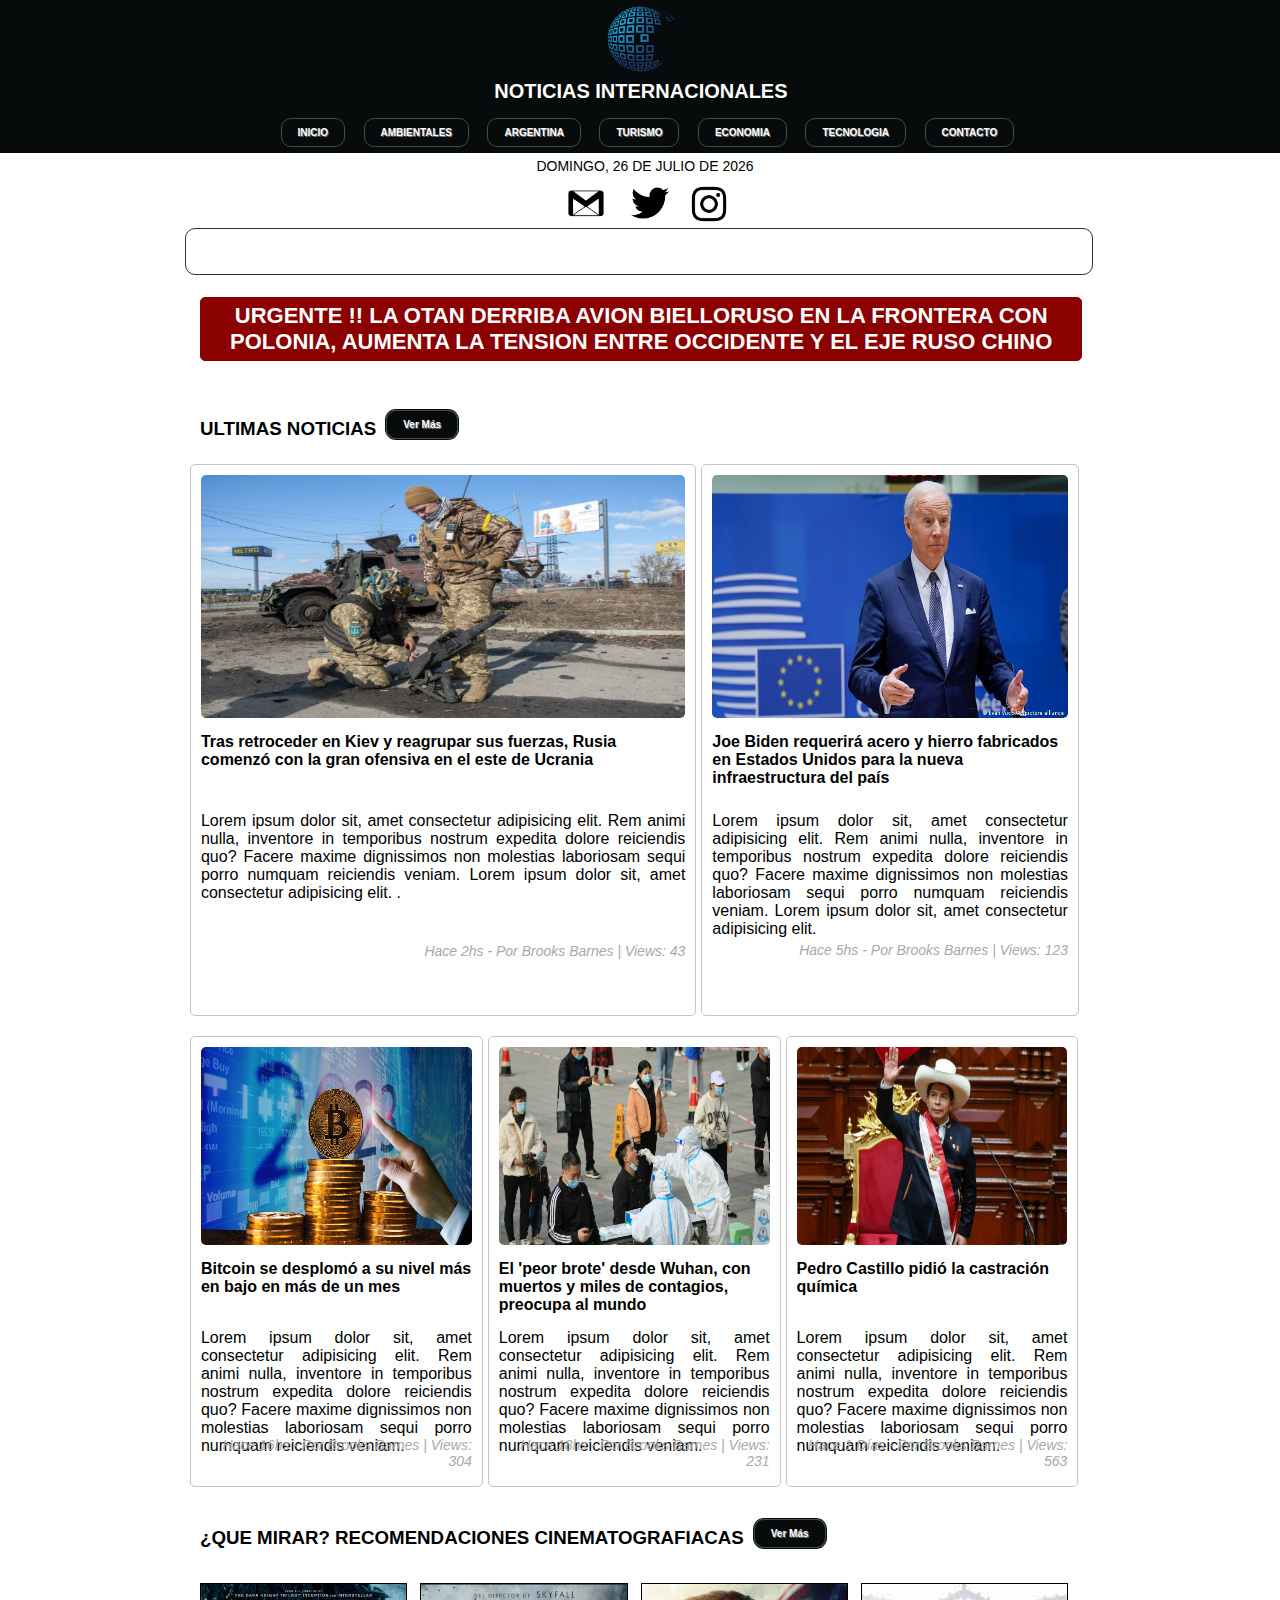
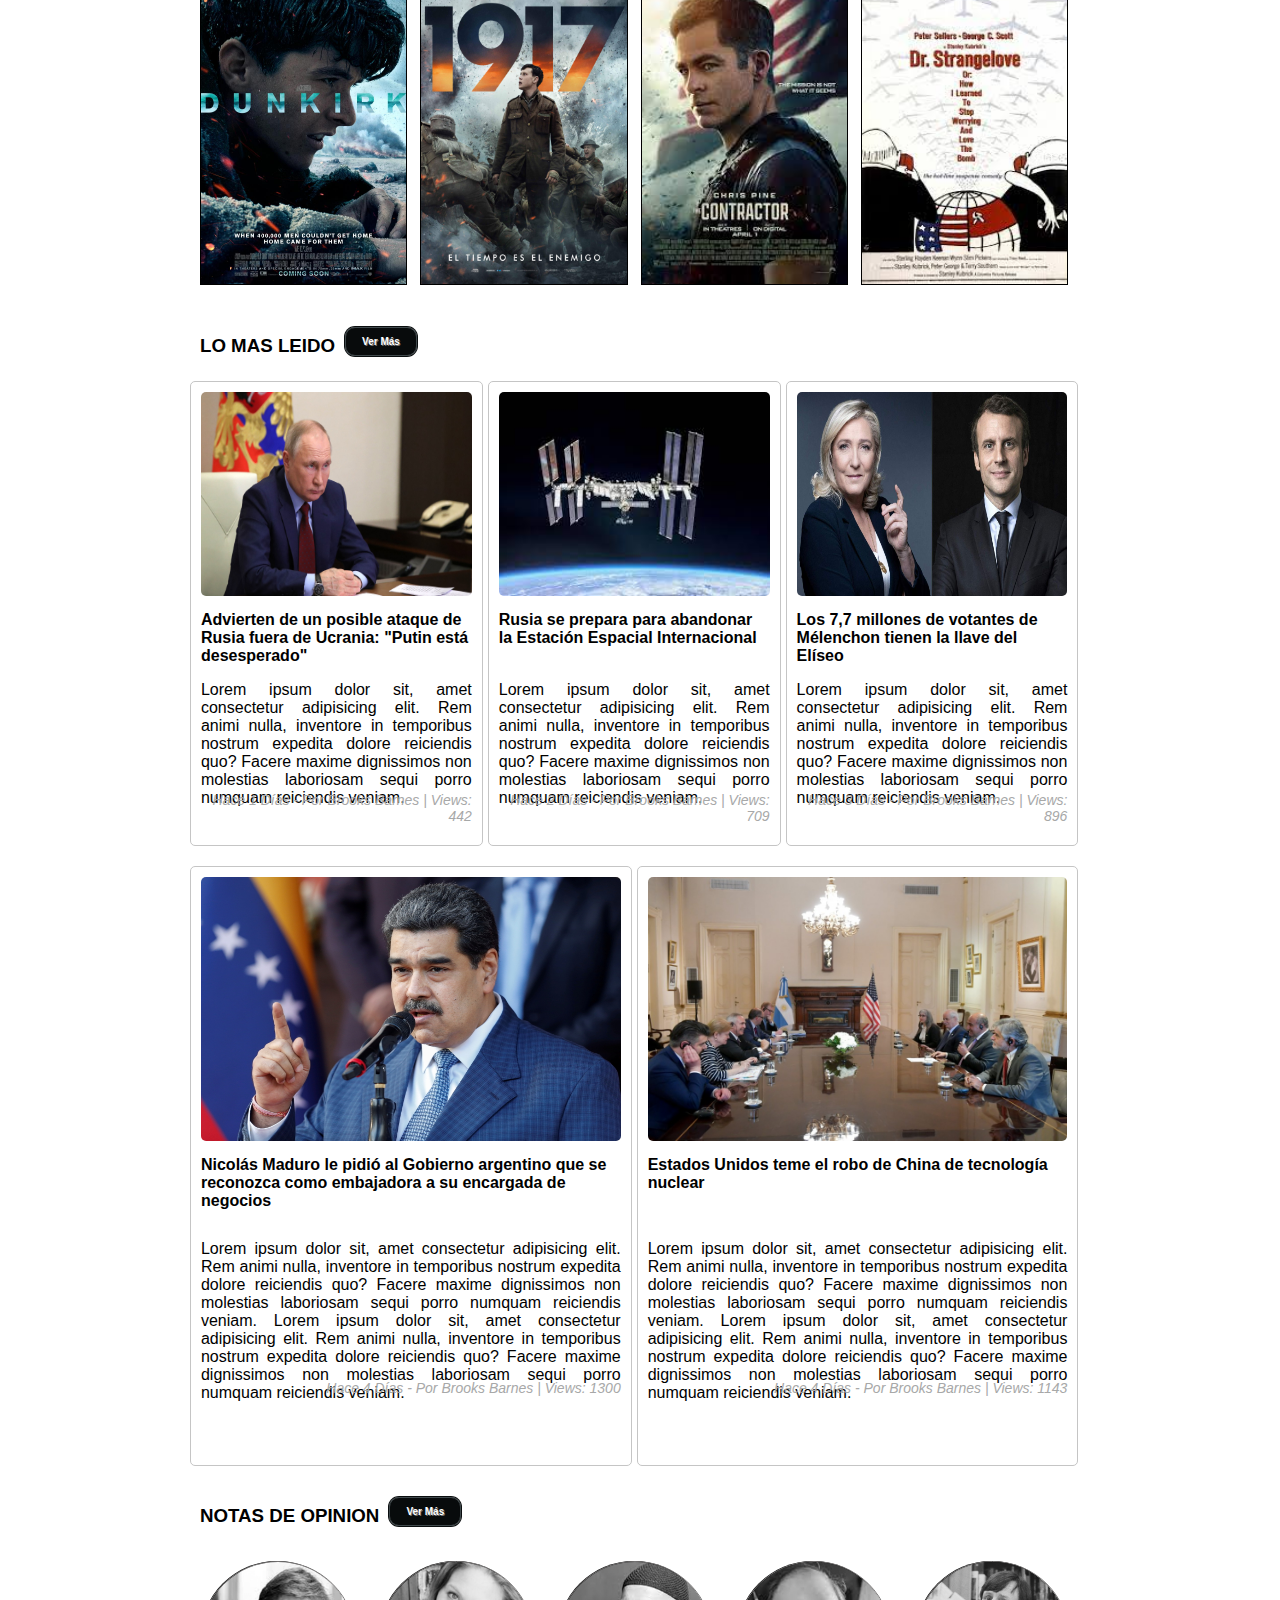
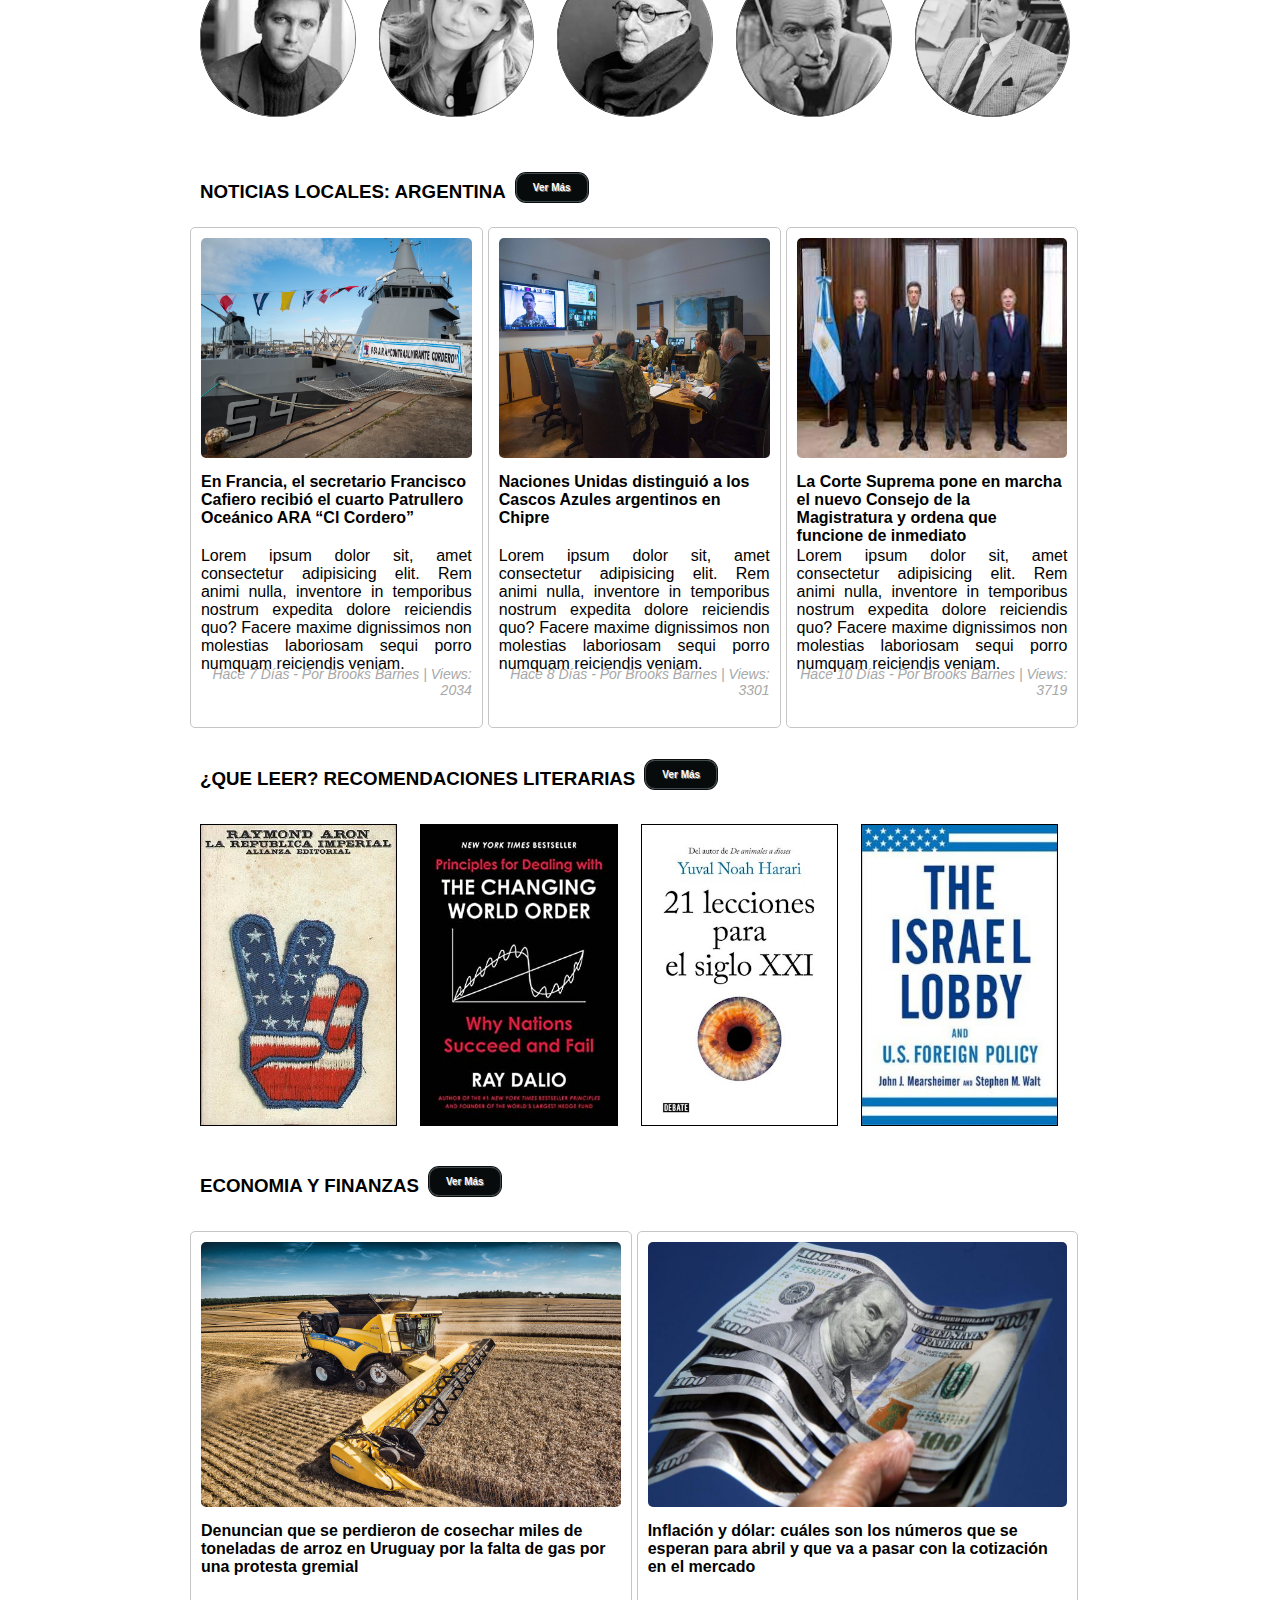
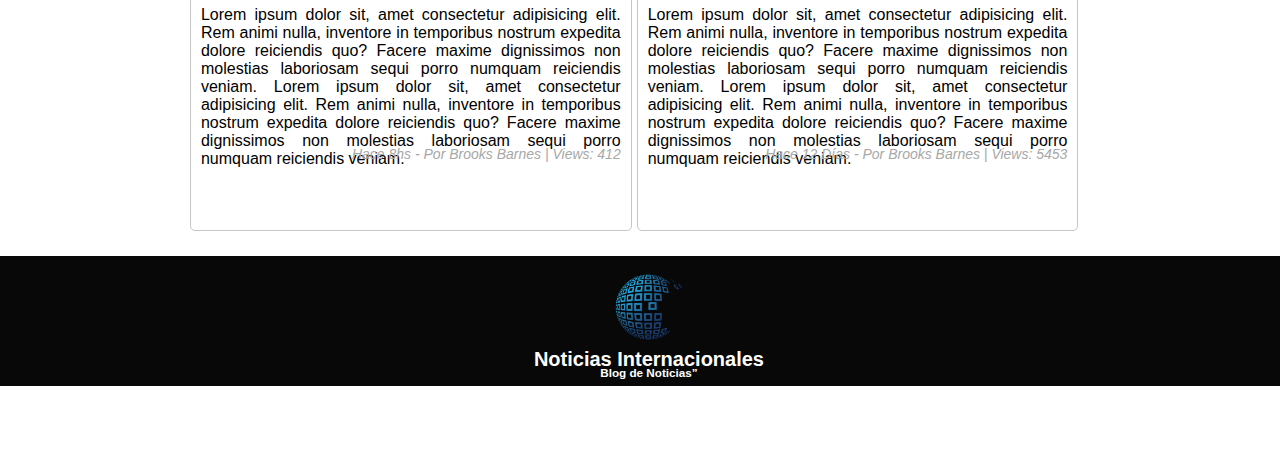
==== index.html @ bc7896e1 "Fotoejemplo1 Nueva" ====
<!DOCTYPE html>
<html lang="en">

<head>
    <meta charset="UTF-8">
    <meta http-equiv="X-UA-Compatible" content="IE=edge">
    <meta name="viewport" content="width=device-width, initial-scale=1.0">
    <link rel="stylesheet" type="text/css" href="estilosp.css">
    <title>Document</title>

    <script>
        function myFunction() {
            var x = document.getElementById("myLinks");
            if (x.style.display === "block") {
                x.style.display = "none";
            } else {
                x.style.display = "block";
            }
        }
    </script>

</head>

<body>

    <div class="barra">


        <div class="header">

            <div class="grid-container-head">

                <div class="grid-iteml logoros"><img src="mundo.png"
                        style="width: 70px; height: 70px; margin-bottom: -20px; margin-top: -20px;"></div>

                <div><br></div>

                <div class="grid-iteml tituloros">
                    <h1>NOTICIAS INTERNACIONALES</h1><br>
                </div>

            </div>

        </div>

        <nav id="nav" style="text-align: center;">
            <a href="index.html" class="button">INICIO</a>
            <a href="geopolitica.html" class="button">AMBIENTALES</a>
            <a href="argentina.html" class="button">ARGENTINA</a>
            <a href="conflictos.html" class="button">TURISMO</a>
            <a href="economia.html" class="button">ECONOMIA</a>
            <a href="tecnologia.html" class="button">TECNOLOGIA</a>
            <a href="editorial.html" class="button">CONTACTO</a>
        </nav>

        <!-- Simulate a smartphone / tablet -->
        <div class="mobile-container">

            <!-- Top Navigation Menu -->
            <div class="topnav">
                <a href="#home" class="active">NOTICIAS INTERNACIONALES</a>
                <div id="myLinks">
                    <a href="index.html" class="button">INICIO</a>
                    <a href="geopolitica.html" class="button">AMBIENTALES</a>
                    <a href="argentina.html" class="button">ARGENTINA</a>
                    <a href="conflictos.html" class="button">TURISMO</a>
                    <a href="economia.html" class="button">ECONOMIA</a>
                    <a href="tecnologia.html" class="button">TECNOLOGIA</a>
                    <a href="editorial.html" class="button">CONTACTO</a>
                    <a href="editorial.html" class="button">ULTIMAS NOTICIAS</a>
                    <a href="editorial.html" class="button">LO MAS LEIDO</a>


                </div>
                <a href="javascript:void(0);" class="icon" onclick="myFunction()">
                    <img src="mundo.png"
                        style="width: 30px; height: 30px; margin-bottom: 0px; margin-top: -7px; margin-right: 6px; margin-left: 0px;">
                </a>
            </div>

            <!-- End smartphone / tablet look -->
        </div>

    </div>




    <div class="subnav">
        <div class="icon">

            <div class="fecha">
                <script>
                    var meses = new Array("Enero", "Febrero", "Marzo", "Abril", "Mayo", "Junio", "Julio", "Agosto", "Septiembre", "Octubre", "Noviembre", "Diciembre");
                    var diasSemana = new Array("Domingo", "Lunes", "Martes", "Miércoles", "Jueves", "Viernes", "Sábado");
                    var f = new Date();
                    document.write(diasSemana[f.getDay()] + ", " + f.getDate() + " de " + meses[f.getMonth()] + " de " + f.getFullYear());
                </script>
            </div>


        </div>


        <div class="icons" style="justify-content: center;"><a href="mailto:contactoordenmundial@gmail.com"><img
                    src="mail_icon.png" class="mail" style="padding-left: 15px;" alt="twitter" width="40px"
                    height="40px"></a><a href="https://twitter.com/elordenmundial" target="_blank"><img
                    src="twitter_icon.png" class="twitter" style="padding-left: 25px;" alt="twitter" width="38px"
                    height="38px"></a><a href="https://www.instagram.com/ordenmundialph/?hl=es-la.html"
                target="_blank"><img src="instagram_icon.png" class="instagram"
                    style="padding-left: 20px; padding-right:3%" width="40px" height="40px" alt="twitter"></a>
        </div>



        <div class="grid-container-grl">

            <iframe class="forex" height="30" scrolling="no" src="https://www.dailyforex.com/forex-widget/widget/37866"
                style="width: 100%; padding-left: 0px; padding-bottom: 5px; border:1px solid #303030; border-radius:10px; padding-right: 9px; height:40px; align-content: center; display:inline ;overflow:hidden;"></iframe>

            <div class="urgente">
                <h3
                    style="margin-left: 15px; text-align:center;font-size: 22px; color: rgb(255, 255, 255); background-color: darkred; border: solid 1px; border-color: darkred; border-radius: 5px; padding-bottom: 5px; padding-top: 5px;">
                    URGENTE !! LA OTAN DERRIBA AVION BIELLORUSO EN LA FRONTERA CON POLONIA, AUMENTA LA TENSION ENTRE
                    OCCIDENTE Y EL EJE RUSO CHINO</h3>
            </div>

            <div class="vermas">
                <h3 style="margin-left: 15px;">ULTIMAS NOTICIAS<nav id="nav" style="text-align:left;"><a
                            href="vermasnoticiasprincipal.html" class="button">Ver Más</a></h3>
            </div>
            <div class="grid-container1">

                <div class="grid-item notaprin">

                    <div class="grid-item foto"><img src="fotoejemplo1.jpg" , alt="imagen1"
                            style="width: 100%; border-radius: 5px; height: 100%"></div>
                    <div class="grid-item titulo">Tras retroceder en Kiev y reagrupar sus fuerzas, Rusia comenzó con la
                        gran ofensiva en el este de Ucrania</div>
                    <div class="grid-item resumen" style="text-align: justify; ">Lorem ipsum dolor sit, amet consectetur
                        adipisicing elit. Rem animi nulla, inventore in temporibus nostrum expedita dolore reiciendis
                        quo? Facere maxime dignissimos non molestias laboriosam sequi porro numquam reiciendis veniam.
                        Lorem ipsum dolor sit, amet consectetur adipisicing elit. .</div>
                    <div class="grid-item firma" style="text-align:right; padding-top: 1%;">Hace 2hs - Por Brooks Barnes
                        | Views: 43</div>




                </div>
                <div class="grid-item notasec">

                    <div class="grid-item foto"><img src="fotoejemplo2.jpg" , alt="imagen2"
                            style="width: 100%; border-radius: 5px; height: 100%"></div>
                    <div class="grid-item titulo">Joe Biden requerirá acero y hierro fabricados en Estados Unidos para
                        la nueva infraestructura del país</div>
                    <div class="grid-item resumen" style="text-align: justify; ">Lorem ipsum dolor sit, amet consectetur
                        adipisicing elit. Rem animi nulla, inventore in temporibus nostrum expedita dolore reiciendis
                        quo? Facere maxime dignissimos non molestias laboriosam sequi porro numquam reiciendis veniam.
                        Lorem ipsum dolor sit, amet consectetur adipisicing elit.</div>
                    <div class="grid-item firma" style="text-align:right; padding-top: 1%;">Hace 5hs - Por Brooks
                        Barnes | Views: 123</div>
                </div>

            </div>

            <div class="grid-container2">

                <div class="grid-item notder">

                    <div class="grid-item foto"><img src="fotoejemplo3.jpg" , alt="imagen3"
                            style="width: 100%; border-radius: 5px; height: 100%"></div>
                    <div class="grid-item titulo">Bitcoin se desplomó a su nivel más en bajo en más de un mes</div>
                    <div class="grid-item resumen" style="text-align: justify; ">Lorem ipsum dolor sit, amet consectetur
                        adipisicing elit. Rem animi nulla, inventore in temporibus nostrum expedita dolore reiciendis
                        quo? Facere maxime dignissimos non molestias laboriosam sequi porro numquam reiciendis veniam.
                    </div>
                    <div class="grid-item firma" style="text-align:right; padding-top: 1%;">Hace 16hs - Por Brooks
                        Barnes | Views: 304</div>

                </div>


                <div class="grid-item notmid">

                    <div class="grid-item foto"><img src="fotoejemplo4.jpg" , alt="imagen4"
                            style="width: 100%; border-radius: 5px; height: 100%"></div>
                    <div class="grid-item titulo">El 'peor brote' desde Wuhan, con muertos y miles de contagios,
                        preocupa al mundo</div>
                    <div class="grid-item resumen" style="text-align: justify; ">Lorem ipsum dolor sit, amet consectetur
                        adipisicing elit. Rem animi nulla, inventore in temporibus nostrum expedita dolore reiciendis
                        quo? Facere maxime dignissimos non molestias laboriosam sequi porro numquam reiciendis veniam.
                    </div>
                    <div class="grid-item firma" style="text-align:right; padding-top: 1%;">Hace 18hs - Por Brooks
                        Barnes | Views: 231</div>

                </div>

                <div class="grid-item notizq">

                    <div class="grid-item foto"><img src="fotoejemplo5.jpg" , alt="imagen5"
                            style="width: 100%; border-radius: 5px; height: 100%"></div>
                    <div class="grid-item titulo">Pedro Castillo pidió la castración química</div>
                    <div class="grid-item resumen" style="text-align: justify; ">Lorem ipsum dolor sit, amet consectetur
                        adipisicing elit. Rem animi nulla, inventore in temporibus nostrum expedita dolore reiciendis
                        quo? Facere maxime dignissimos non molestias laboriosam sequi porro numquam reiciendis veniam.
                    </div>
                    <div class="grid-item firma" style="text-align:right; padding-top: 1%;">Hace 1 Días - Por Brooks
                        Barnes | Views: 563</div>

                </div>

            </div>
            <div class="vermas">
                <h3 style="margin-left: 15px;">¿QUE MIRAR? RECOMENDACIONES CINEMATOGRAFIACAS<nav id="nav"
                        style="text-align:left;"><a href="vermasnoticiasprincipal.html" class="button">Ver Más</a></h3>
            </div>

            <div class="grid-container3">

                <div class="grid-item peli1">

                    <div class="grid-item pelis"><a href="">
                            <div class="containerFilm"><img src="peli1.jpg" , alt="peli1" style="border-style: solid" ,
                                    class="imageFilm">
                                <div class="middleFilm"><img src="imdb.jpg" alt="imdb"
                                        style="width: 70px; padding-left: 10px;">
                                    <div class="textFilm">IMDb Rating: 7,0/10</div>
                                </div>
                            </div>
                    </div></a>
                </div>

                <div class="grid-item peli2">

                    <div class="grid-item pelis"><a href="">
                            <div class="containerFilm"><img src="peli2.jpg" , alt="peli2" style="border-style: solid;" ,
                                    class="imageFilm">
                                <div class="middleFilm"><img src="imdb.jpg" alt="imdb"
                                        style="width: 70px; padding-left: 10px;">
                                    <div class="textFilm">IMDb Rating: 8,3/10</div>
                                </div>
                            </div>
                    </div></a>


                </div>

                <div class="grid-item peli3">

                    <div class="grid-item pelis"><a href="">
                            <div class="containerFilm"><img src="peli3.jpg" , alt="peli3" style="border-style: solid" ,
                                    class="imageFilm">
                                <div class="middleFilm"><img src="imdb.jpg" alt="imdb"
                                        style="width: 70px; padding-left: 10px;">
                                    <div class="textFilm">IMDb Rating: 5,7/10</div>
                                </div>
                            </div>
                    </div></a>
                </div>

                <div class="grid-item peli4">

                    <div class="grid-item pelis"><a href="">
                            <div class="containerFilm"><img src="peli4.jpg" , alt="peli4" style="border-style: solid" ,
                                    class="imageFilm">
                                <div class="middleFilm"><img src="imdb.jpg" alt="imdb"
                                        style="width: 70px; padding-left: 10px;">
                                    <div class="textFilm">IMDb Rating: 8,4/10</div>
                                </div>
                            </div>
                    </div></a>

                </div>


            </div>

            <div class="vermas">
                <h3 style="margin-left: 15px;">LO MAS LEIDO<nav id="nav" style="text-align:left;"><a
                            href="vermasnoticiasprincipal.html" class="button">Ver Más</a></h3>
            </div>


            <div class="grid-container4">

                <div class="grid-item notder2">

                    <div class="grid-item foto"><img src="fotoejemplo6.jpg" , alt="imagen6"
                            style="width: 100%; border-radius: 5px; height: 100%"></div>
                    <div class="grid-item titulo">Advierten de un posible ataque de Rusia fuera de Ucrania: "Putin está
                        desesperado"</div>
                    <div class="grid-item resumen" style="text-align: justify; ">Lorem ipsum dolor sit, amet consectetur
                        adipisicing elit. Rem animi nulla, inventore in temporibus nostrum expedita dolore reiciendis
                        quo? Facere maxime dignissimos non molestias laboriosam sequi porro numquam reiciendis veniam.
                    </div>
                    <div class="grid-item firma" style="text-align:right; padding-top: 1%;">Hace 1 Días - Por Brooks
                        Barnes | Views: 442</div>

                </div>
                <div class="grid-item notmid2">

                    <div class="grid-item foto"><img src="fotoejemplo7.jpg" , alt="imagen7"
                            style="width: 100%; border-radius: 5px; height: 100%"></div>
                    <div class="grid-item titulo">Rusia se prepara para abandonar la Estación Espacial Internacional
                    </div>
                    <div class="grid-item resumen" style="text-align: justify; ">Lorem ipsum dolor sit, amet consectetur
                        adipisicing elit. Rem animi nulla, inventore in temporibus nostrum expedita dolore reiciendis
                        quo? Facere maxime dignissimos non molestias laboriosam sequi porro numquam reiciendis veniam.
                    </div>
                    <div class="grid-item firma" style="text-align:right; padding-top: 1%;">Hace 2 Días - Por Brooks
                        Barnes | Views: 709</div>

                </div>
                <div class="grid-item notizq2">

                    <div class="grid-item foto"><img src="fotoejemplo8.jpg" , alt="imagen8"
                            style="width: 100%; border-radius: 5px; height: 100%"></div>
                    <div class="grid-item titulo">Los 7,7 millones de votantes de Mélenchon tienen la llave del Elíseo
                    </div>
                    <div class="grid-item resumen" style="text-align: justify; ">Lorem ipsum dolor sit, amet consectetur
                        adipisicing elit. Rem animi nulla, inventore in temporibus nostrum expedita dolore reiciendis
                        quo? Facere maxime dignissimos non molestias laboriosam sequi porro numquam reiciendis veniam.
                    </div>
                    <div class="grid-item firma" style="text-align:right; padding-top: 1%;">Hace 3 Días - Por Brooks
                        Barnes | Views: 896</div>

                </div>

            </div>

            <div class="grid-container6">

                <div class="grid-item notaprin">

                    <div class="grid-item foto"><img src="fotoejemplo9.jpg" , alt="imagen9"
                            style="width: 100%; border-radius: 5px; height: 100%"></div>
                    <div class="grid-item titulo">Nicolás Maduro le pidió al Gobierno argentino que se reconozca como
                        embajadora a su encargada de negocios</div>
                    <div class="grid-item resumen" style="text-align: justify; ">Lorem ipsum dolor sit, amet consectetur
                        adipisicing elit. Rem animi nulla, inventore in temporibus nostrum expedita dolore reiciendis
                        quo? Facere maxime dignissimos non molestias laboriosam sequi porro numquam reiciendis veniam.
                        Lorem ipsum dolor sit, amet consectetur adipisicing elit. Rem animi nulla, inventore in
                        temporibus nostrum expedita dolore reiciendis quo? Facere maxime dignissimos non molestias
                        laboriosam sequi porro numquam reiciendis veniam. </div>
                    <div class="grid-item firma" style="text-align:right; padding-top: 1%;">Hace 4 Días - Por Brooks
                        Barnes | Views: 1300</div>

                </div>
                <div class="grid-item notasec">

                    <div class="grid-item foto"><img src="fotoejemplo10.jpg" , alt="imagen10"
                            style="width: 100%; border-radius: 5px; height: 100%"></div>
                    <div class="grid-item titulo">Estados Unidos teme el robo de China de tecnología nuclear</div>
                    <div class="grid-item resumen" style="text-align: justify; ">Lorem ipsum dolor sit, amet consectetur
                        adipisicing elit. Rem animi nulla, inventore in temporibus nostrum expedita dolore reiciendis
                        quo? Facere maxime dignissimos non molestias laboriosam sequi porro numquam reiciendis veniam.
                        Lorem ipsum dolor sit, amet consectetur adipisicing elit. Rem animi nulla, inventore in
                        temporibus nostrum expedita dolore reiciendis quo? Facere maxime dignissimos non molestias
                        laboriosam sequi porro numquam reiciendis veniam.</div>
                    <div class="grid-item firma" style="text-align:right; padding-top: 1%;">Hace 4 Días - Por Brooks
                        Barnes | Views: 1143</div>

                </div>

            </div>


            <div class="vermas">
                <h3 style="margin-left: 15px;">NOTAS DE OPINION<nav id="nav" style="text-align:left;"><a
                            href="vermasnoticiasprincipal.html" class="button">Ver Más</a></h3>
            </div>

            <div class="grid-container5">

                <div class="grid-item infog1">

                    <div class="grid-item fotopyi"><a href="">
                            <div class="containerZ"><img src="author1.jpg" alt="author1" class="imageZ">
                                <div class="middleZ">
                                    <div class="textZ">Juan Gutierrez</div>
                                    <div class="textZ">"Aprender a convivir en un mundo complejo."</div>
                                </div>
                            </div>
                    </div></a>
                </div>
                <div class="grid-item infog2">

                    <div class="grid-item fotopyi"><a href="">
                            <div class="containerZ"><img src="author2.jpg" alt="author2" class="imageZ">
                                <div class="middleZ">
                                    <div class="textZ">Maria Becerra</div>
                                    <div class="textZ">"Multilateralismo económico y político."</div>
                                </div>
                            </div>
                    </div></a>
                </div>

                <div class="grid-item infog3">

                    <div class="grid-item fotopyi"><a href="">
                            <div class="containerZ"><img src="author3.jpg" alt="author3" class="imageZ">
                                <div class="middleZ">
                                    <div class="textZ">Luis Enrique</div>
                                    <div class="textZ" style="width: 100%;">"Metida de pata en el este."</div>
                                </div>
                            </div>
                    </div></a>
                </div>

                <div class="grid-item infog4">

                    <div class="grid-item fotopyi"><a href="">
                            <div class="containerZ"><img src="author4.jpg" alt="author4" class="imageZ">
                                <div class="middleZ">
                                    <div class="textZ">Ezequiel Perez</div>
                                    <div class="textZ">"Navegando en aguas turbulentas."</div>
                                </div>
                            </div>
                    </div></a>

                </div>

                <div class="grid-item infog5">

                    <div class="grid-item fotopyi"><a href="">
                            <div class="containerZ"><img src="author5.jpg" alt="author5" class="imageZ">
                                <div class="middleZ">
                                    <div class="textZ">Lucas Donet</div>
                                    <div class="textZ">"El fin de la hegemonia del dolar como reserva de valor?."</div>
                                </div>
                            </div>
                    </div></a>

                </div>

            </div>

            <!-- NOTICIAS LOCALES: ARGENTINA -->

            <div class="vermas">
                <h3 style="margin-left: 15px;">NOTICIAS LOCALES: ARGENTINA<nav id="nav" style="text-align:left;"><a
                            href="vermasnoticiasprincipal.html" class="button">Ver Más</a></h3>
            </div>


            <div class="grid-container4">

                <div class="grid-item notder2">

                    <div class="grid-item foto"><img src="fotoejemplo11.jpg" , alt="imagen11"
                            style="width: 100%; border-radius: 5px; height: 100%"></div>
                    <div class="grid-item titulo">En Francia, el secretario Francisco Cafiero recibió el cuarto
                        Patrullero Oceánico ARA “Cl Cordero”</div>
                    <div class="grid-item resumen" style="text-align: justify; ">Lorem ipsum dolor sit, amet consectetur
                        adipisicing elit. Rem animi nulla, inventore in temporibus nostrum expedita dolore reiciendis
                        quo? Facere maxime dignissimos non molestias laboriosam sequi porro numquam reiciendis veniam.
                    </div>
                    <div class="grid-item firma" style="text-align:right; padding-top: 1%;">Hace 7 Días - Por Brooks
                        Barnes | Views: 2034</div>

                </div>
                <div class="grid-item notmid2">

                    <div class="grid-item foto"><img src="fotoejemplo12.jpg" , alt="imagen12"
                            style="width: 100%;     border-radius: 5px; height: 100%"></div>
                    <div class="grid-item titulo">Naciones Unidas distinguió a los Cascos Azules argentinos en Chipre
                    </div>
                    <div class="grid-item resumen" style="text-align: justify; ">Lorem ipsum dolor sit, amet consectetur
                        adipisicing elit. Rem animi nulla, inventore in temporibus nostrum expedita dolore reiciendis
                        quo? Facere maxime dignissimos non molestias laboriosam sequi porro numquam reiciendis veniam.
                    </div>
                    <div class="grid-item firma" style="text-align:right; padding-top: 1%;">Hace 8 Días - Por Brooks
                        Barnes | Views: 3301</div>

                </div>
                <div class="grid-item notizq2">

                    <div class="grid-item foto"><img src="fotoejemplo13.jpg" , alt="imagen13"
                            style="width: 100%; border-radius: 5px; height: 100%"></div>
                    <div class="grid-item titulo">La Corte Suprema pone en marcha el nuevo Consejo de la Magistratura y
                        ordena que funcione de inmediato</div>
                    <div class="grid-item resumen" style="text-align: justify; ">Lorem ipsum dolor sit, amet consectetur
                        adipisicing elit. Rem animi nulla, inventore in temporibus nostrum expedita dolore reiciendis
                        quo? Facere maxime dignissimos non molestias laboriosam sequi porro numquam reiciendis veniam.
                    </div>
                    <div class="grid-item firma" style="text-align:right; padding-top: 1%;">Hace 10 Días - Por Brooks
                        Barnes | Views: 3719</div>

                </div>

            </div>

            <!-- ¿QUE LEER? RECOMENDACIONES LITERARIAS -->

            <div class="vermas">
                <h3 style="margin-left: 15px;">¿QUE LEER? RECOMENDACIONES LITERARIAS<nav id="nav"
                        style="text-align:left;"><a href="vermasnoticiasprincipal.html" class="button">Ver Más</a></h3>
            </div>

            <div class="grid-container3">

                <div class="grid-item libro1">

                    <div class="grid-item libros"><a href="">
                            <div class="containerFilm"><img src="libro1.jpg" , alt="libro1" style="border-style: solid"
                                    , class="imageFilm">
                                <div class="middleFilm"><img src="rosca-logo.png" alt="imdb"
                                        style="width: 70px; padding-left: 0px;">
                                    <div class="textFilm">Rosca Rating: 8/10</div>
                                </div>
                            </div>
                    </div></a>

                </div>

                <div class="grid-item libro2">

                    <div class="grid-item libros"><a href="">
                            <div class="containerFilm"><img src="libro2.jpg" , alt="libro2" style="border-style: solid"
                                    , class="imageFilm">
                                <div class="middleFilm"><img src="rosca-logo.png" alt="imdb"
                                        style="width: 70px; padding-left: 0px;">
                                    <div class="textFilm">Rosca Rating: 7/10</div>
                                </div>
                            </div>
                    </div></a>

                </div>

                <div class="grid-item libro3">

                    <div class="grid-item libros"><a href="">
                            <div class="containerFilm"><img src="libro3.jpg" , alt="libro3" style="border-style: solid"
                                    , class="imageFilm">
                                <div class="middleFilm"><img src="rosca-logo.png" alt="imdb"
                                        style="width: 70px; padding-left: 0px;">
                                    <div class="textFilm">Rosca Rating: 6/10</div>
                                </div>
                            </div>
                    </div></a>

                </div>

                <div class="grid-item libro4">

                    <div class="grid-item libros"><a href="">
                            <div class="containerFilm"><img src="libro4.jpg" , alt="libro4" style="border-style: solid"
                                    , class="imageFilm">
                                <div class="middleFilm"><img src="rosca-logo.png" alt="imdb"
                                        style="width: 70px; padding-left: 0px;">
                                    <div class="textFilm">Rosca Rating: 7/10</div>
                                </div>
                            </div>
                    </div></a>

                </div>

            </div>

            <!--  -->

            <div class="vermas">
                <h3 style="margin-left: 15px;">ECONOMIA Y FINANZAS<nav id="nav" style="text-align:left;"><a
                            href="vermasnoticiasprincipal.html" class="button">Ver Más</a></h3>
            </div>


            <div class="grid-container6">

                <div class="grid-item notaprin">

                    <div class="grid-item foto"><img src="fotoejemplo14.jpg" , alt="imagen9"
                            style="width: 100%; border-radius: 5px; height: 100%"></div>
                    <div class="grid-item titulo">Denuncian que se perdieron de cosechar miles de toneladas de arroz en
                        Uruguay por la falta de gas por una protesta gremial</div>
                    <div class="grid-item resumen" style="text-align: justify; ">Lorem ipsum dolor sit, amet consectetur
                        adipisicing elit. Rem animi nulla, inventore in temporibus nostrum expedita dolore reiciendis
                        quo? Facere maxime dignissimos non molestias laboriosam sequi porro numquam reiciendis veniam.
                        Lorem ipsum dolor sit, amet consectetur adipisicing elit. Rem animi nulla, inventore in
                        temporibus nostrum expedita dolore reiciendis quo? Facere maxime dignissimos non molestias
                        laboriosam sequi porro numquam reiciendis veniam. </div>
                    <div class="grid-item firma" style="text-align:right; padding-top: 1%;">Hace 8hs - Por Brooks
                        Barnes | Views: 412</div>

                </div>
                <div class="grid-item notasec">

                    <div class="grid-item foto"><img src="fotoejemplo15.jpg" , alt="imagen10"
                            style="width: 100%; border-radius: 5px; height: 100%"></div>
                    <div class="grid-item titulo">Inflación y dólar: cuáles son los números que se esperan para abril y
                        que va a pasar con la cotización en el mercado</div>
                    <div class="grid-item resumen" style="text-align: justify; ">Lorem ipsum dolor sit, amet consectetur
                        adipisicing elit. Rem animi nulla, inventore in temporibus nostrum expedita dolore reiciendis
                        quo? Facere maxime dignissimos non molestias laboriosam sequi porro numquam reiciendis veniam.
                        Lorem ipsum dolor sit, amet consectetur adipisicing elit. Rem animi nulla, inventore in
                        temporibus nostrum expedita dolore reiciendis quo? Facere maxime dignissimos non molestias
                        laboriosam sequi porro numquam reiciendis veniam.</div>
                    <div class="grid-item firma" style="text-align:right; padding-top: 1%;">Hace 12 Días - Por Brooks
                        Barnes | Views: 5453</div>

                </div>

            </div>

        </div>
        <div class="footer">

            <div class="grid-container-foot">

                <div class="grid-itemf logorosf"><img src="mundo.png" ,
                        style="width: 70px; height: 70px; margin-bottom: -20px; margin-top: 40px;"></div>

                <div class="grid-itemf titulorosf">
                    <h1>Noticias Internacionales</h1>
                </div>

                <div class="grid-itemf fraserosf" style="margin-bottom: 60px; margin-top: -40px;">
                    <h3>Blog de Noticias”</h3>
                </div>

            </div>

        </div>
</body>

</html>
---- estilosp.css ----
/* --------------------- Navegador Movil --------------------- */
/* --------------------- Navegador Movil --------------------- */

.mobile-container {
    display: none;
    text-shadow: none;
    text-align: left;
    max-width: 100%;
    margin: auto;
    border-radius: 10px;
}

.topnav {
    overflow: hidden;
    background-color: #333;
    position: relative;
}

.topnav #myLinks {
    display: none;
}

.topnav a {
    color: white;
    padding: 14px 16px;
    text-decoration: none;
    font-size: 17px;
    display: block;
}

.topnav a.icon {
    background: rgb(0, 0, 0);
    display: block;
    position: absolute;
    right: 0;
    height: 21px;
    top: 0;
}

.topnav a.icon:hover {
    background: #404141;
    display: block;
    position: absolute;
    right: 0;
    height: 21px;
    top: 0;
}

#myLinks a:hover {
    background-color: #ddd;
    color: black;
}


.active {
    background-color: #2c4272;
    height: 21px;
    color: white;
}


/* --------------------- Navegador Movil --------------------- */
/* --------------------- Navegador Movil --------------------- */



.barra {
    z-index: 1;
    width: 101%;
    text-align: center;
    position: fixed;
    background-color: #080b0c;
    height: 155px;
    margin-left: -10px;
    margin-top: -10px;
    font-family: 'Gill Sans', 'Gill Sans MT', Calibri, 'Trebuchet MS', sans-serif;
    text-shadow: 2px 2px 2px rgb(8, 8, 8);
}

.header {
    width: 101%;
    margin-left: -10px;
    margin-right: -30px;
    margin-top: 0px;
    display: flex;
    font-size: 10px;
    align-items: center;
    justify-content: center;
    height: 75px;
    color: #ffffff;
    padding-top: 40px;
    /*     background-image: url("header3BN.png");
 */
}

.logo {
    margin-top: 0px;
    display: flex;
    align-items: center;
    justify-content: center;
    padding-top: 0px;
}

#nav {
    padding-top: 9px;
}

#nav {
    display: inline-block;
    vertical-align: super;
}

.subnav {
    padding-top: 150px;
}

#nav a:link {
    text-decoration: none;
    border: 1px solid #414a4d;
    box-shadow: 0 0 0 1px #090d0e;
    padding: 8px 16px 8px 16px;
    /* tamaño botones desde las letras al borde */
    margin-left: 10px;
    margin-right: 4px;
    border-radius: 10px;
    font-weight: bold;
    font-size: 10px;
    text-shadow: 1px 1px 0px rgb(117, 114, 114);
    color: white;
    background: #080b0c;
    /* fallback para navegadores que no soporten degradados */
    /*  background: -moz-linear-gradient(top, #585f61 20%, #0e1416 80%);
    background: -webkit-linear-gradient(top, #585f61 20%,#0e1416 80%); */
}


#nav a:visited {
    text-decoration: none;
    color: white;
}


#nav a:hover {
    font-weight: bold;
    background: #080808;
    background: -moz-linear-gradient(top, #555c5b 20%, #080808 80%);
    background: -webkit-linear-gradient(top, #555c5b 20%, #080808 80%);
}

.fecha {
    font-family: 'Gill Sans', 'Gill Sans MT', Calibri, 'Trebuchet MS', sans-serif;
    text-transform: uppercase;
    text-align: center;

    font-size: 14px;
    padding-left: 10px;
}

.icons {
    padding-top: 10px;
    display: flex;
}

#noticias {
    padding-top: 150px;
}

.mail:hover {
    opacity: calc(40%);
    transition: .5s ease;
}

.twitter:hover {
    opacity: calc(40%);
    transition: .5s ease;
}

.instagram:hover {
    opacity: calc(40%);
    transition: .5s ease;
}

.grid-container-grl {
    margin-left: 14%;
    margin-right: 1%;
    display: grid;
    display: inline-grid;
    width: 71%;
    font-family: 'Gill Sans', 'Gill Sans MT', Calibri, 'Trebuchet MS', sans-serif;
}

.grid-container1 {
    display: grid;
    display: inline-grid;
    width: 99%;
    grid-template-columns: 57% 42.5%;
    gap: 5px;
    scrollbar-darkshadow-color: #555c5b;
    /* background-color: rgb(3, 3, 3);
 */
    padding: 5px;
    /* border: 2px solid rgb(0, 0, 0);           
 */
}

.grid-container2 {
    margin-top: 10px;
    display: grid;
    display: inline-grid;
    width: 99%;
    grid-template-columns: auto auto auto;
    gap: 5px;
    /* background-color: rgb(3, 3, 3);
 */
    padding: 5px;
    /* border: 2px solid rgb(0, 0, 0);           
 */
}

.grid-container3 {
    display: grid;
    display: inline-grid;
    width: 100%;
    grid-template-columns: 24% 24% 24% 24%;
    gap: 5px;
    /*     background-color: rgb(3, 3, 3);
 */
    padding: 5px;
    /*     border: 2px solid rgb(0, 0, 0);           
 */
}

.grid-container4 {
    display: grid;
    display: inline-grid;
    width: 99%;
    grid-template-columns: auto auto auto;
    gap: 5px;
    /*     background-color: rgb(3, 3, 3);
 */
    padding: 5px;
    /*     border: 2px solid rgb(0, 0, 0);           
 */
}

.grid-container5 {
    display: grid;
    display: inline-grid;
    width: 99%;
    grid-template-columns: auto auto auto auto auto;
    gap: 5px;
    /*     background-color: rgb(3, 3, 3);
 */
    padding: 5px;
    /*     border: 2px solid rgb(0, 0, 0);           
 */
}

.grid-container6 {
    margin-top: 10px;
    display: grid;
    display: inline-grid;
    width: 99%;
    grid-template-columns: auto auto;
    gap: 5px;
    /*     background-color: rgb(3, 3, 3);
 */
    padding: 5px;
    /*     border: 2px solid rgb(0, 0, 0);           
 */
}

.grid-item {
    background-color: yellow;
    color: black;
    padding: 5px;
    text-align: center;
    border-radius: 0px;
}

.grid-itemf {
    color: rgb(255, 255, 255);
    padding: 5px;
    text-align: center;
    border-radius: 0px;
}

.notaprin {
    background-color: white;
    /* Color de fondo del hijo */
    grid-row-start: 1;
    /* Comienza en la columna 2 */
    grid-row-end: 60;
    /* Finaliza en la columna 4 */
    border: 1px solid rgb(197, 197, 197);
    border-radius: 5px;
}

.notasec {
    background-color: white;
    /* Color de fondo del hijo */
    grid-row-start: 1;
    /* Comienza en la columna 2 */
    grid-row-end: 60;
    /* Finaliza en la columna 4 */
    border: 1px solid rgb(197, 197, 197);
    border-radius: 5px;
}

.notder {
    background-color: white;
    /* Color de fondo del hijo */
    grid-row-start: 1;
    /* Comienza en la columna 2 */
    grid-row-end: 65;
    /* Finaliza en la columna 4 */
    border: 1px solid rgb(197, 197, 197);
    border-radius: 5px;
}

.notmid {
    background-color: white;
    /* Color de fondo del hijo */
    grid-row-start: 1;
    /* Comienza en la columna 2 */
    grid-row-end: 65;
    /* Finaliza en la columna 4 */
    border: 1px solid rgb(197, 197, 197);
    border-radius: 5px;
}

.notizq {
    background-color: white;
    /* Color de fondo del hijo */
    grid-row-start: 1;
    /* Comienza en la columna 2 */
    grid-row-end: 65;
    /* Finaliza en la columna 4 */
    border: 1px solid rgb(197, 197, 197);
    border-radius: 5px;
}

.peli1 {
    background-color: white;
    /* Color de fondo del hijo */
    grid-row-start: 1;
    /* Comienza en la columna 2 */
    grid-row-end: 60;
    /* Finaliza en la columna 4 */
}

.peli2 {
    background-color: white;
    /* Color de fondo del hijo */
    grid-row-start: 1;
    /* Comienza en la columna 2 */
    grid-row-end: 60;
    /* Finaliza en la columna 4 */
}

.peli3 {
    background-color: white;
    /* Color de fondo del hijo */
    grid-row-start: 1;
    /* Comienza en la columna 2 */
    grid-row-end: 60;
    /* Finaliza en la columna 4 */
}

.peli4 {
    background-color: white;
    /* Color de fondo del hijo */
    grid-row-start: 1;
    /* Comienza en la columna 2 */
    grid-row-end: 60;
    /* Finaliza en la columna 4 */
}

.notder2 {
    background-color: white;
    /* Color de fondo del hijo */
    grid-row-start: 1;
    /* Comienza en la columna 2 */
    grid-row-end: 65;
    /* Finaliza en la columna 4 */
    border: 1px solid rgb(197, 197, 197);
    border-radius: 5px;
}

.notmid2 {
    background-color: white;
    /* Color de fondo del hijo */
    grid-row-start: 1;
    /* Comienza en la columna 2 */
    grid-row-end: 65;
    /* Finaliza en la columna 4 */
    border: 1px solid rgb(197, 197, 197);
    border-radius: 5px;
}

.notizq2 {
    background-color: white;
    /* Color de fondo del hijo */
    grid-row-start: 1;
    /* Comienza en la columna 2 */
    grid-row-end: 65;
    /* Finaliza en la columna 4 */
    border: 1px solid rgb(197, 197, 197);
    border-radius: 5px;
}

.infog1 {
    background-color: white;
    /* Color de fondo del hijo */
    grid-row-start: 1;
    /* Comienza en la columna 2 */
    grid-row-end: 40;
    /* Finaliza en la columna 4 */
}

.infog2 {
    background-color: white;
    /* Color de fondo del hijo */
    grid-row-start: 1;
    /* Comienza en la columna 2 */
    grid-row-end: 40;
    /* Finaliza en la columna 4 */
}

.infog3 {
    background-color: white;
    /* Color de fondo del hijo */
    grid-row-start: 1;
    /* Comienza en la columna 2 */
    grid-row-end: 40;
    /* Finaliza en la columna 4 */
}

.infog4 {
    background-color: white;
    /* Color de fondo del hijo */
    grid-row-start: 1;
    /* Comienza en la columna 2 */
    grid-row-end: 40;
    /* Finaliza en la columna 4 */
}


.infog5 {
    background-color: white;
    /* Color de fondo del hijo */
    grid-row-start: 1;
    /* Comienza en la columna 2 */
    grid-row-end: 40;
    /* Finaliza en la columna 4 */
}

h3 {
    font-family: 'Gill Sans', 'Gill Sans MT', Calibri, 'Trebuchet MS', sans-serif;
}

.footer {
    width: 103%;
    margin-left: -10px;
    margin-right: -30px;
    margin-top: 20px;
    display: flex;
    font-size: 10px;
    align-items: center;
    justify-content: center;
    height: 90px;
    color: #ffffff;
    padding-top: 40px;
    background-color: #080808;
    font-family: 'Gill Sans', 'Gill Sans MT', Calibri, 'Trebuchet MS', sans-serif;

}


.foto {
    background-color: white;
    /* Color de fondo del hijo */
    height: 45%;
    min-width: 150px;
}

.titulo {
    margin-top: 5px;
    background-color: white;
    /* Color de fondo del hijo */
    height: 10%;
    font-weight: bold;
    text-align: left;
}

.resumen {
    margin-top: 15px;
    background-color: white;
    /* Color de fondo del hijo */
    height: 20%;
}

.firma {
    margin-top: 13px;
    background-color: white;
    /* Color de fondo del hijo */
    height: 5%;
    color: #a7a8a8;
    font-size: 14px;
    font-style: italic;
}

.fotopyi {
    background-color: white;
    /* Color de fondo del hijo */
    height: 85%;
}

.containerZ {
    background-color: #080808;
    border-radius: 300px;
    position: relative;
    width: 100%;
}

.imageZ {
    opacity: 1;
    display: block;
    width: 100%;
    height: auto;
    transition: .5s ease;
    backface-visibility: hidden;
    border-radius: 500px;
    border: solid 1px;
    border-color: #777575;
}

.middleZ {
    transition: .5s ease;
    opacity: 0;
    top: 40%;
    margin-left: 5%;
    position: absolute;
    font-size: 12px;
    text-align: center;
    color: #ffffff;
}

/* .textZ {
    
  } */

.containerZ:hover .imageZ {
    opacity: 0.2;
}

.containerZ:hover .middleZ {
    opacity: 1;
    border-radius: 300px;
}


.containerFilm {
    position: relative;
    width: 100%;
    background-color: #000000;
}

.imageFilm {
    opacity: 1;
    display: block;
    width: 100%;
    min-height: 150px;
    height: 300px;
    transition: .5s ease;
    backface-visibility: hidden;
    border: solid 1px;
    border-color: #000000;
}

.middleFilm {
    transition: .5s ease;
    opacity: 0;
    left: 18%;
    top: 40%;
    position: absolute;
    text-align: center;
    color: #000000;
}

.containerFilm:hover .imageFilm {
    opacity: 0.2;
}

.containerFilm:hover .middleFilm {
    opacity: 1;
}

.textFilm {
    position: relative;
    /*     background-color: #e9f35b;
    border-color: #000000;
    border: 0.9px;
    border-style: solid; */
    color: rgb(255, 255, 255);
    width: 93.5%;
    font-size: 14px;
    /*     font-weight: bold;
 */
    padding: 10px;
    opacity: 1;
}


.pelis {
    background-color: white;
    /* Color de fondo del hijo */
    width: 100%;
}

/* .peli1:hover {
    opacity: calc(40%);
    transition: .5s ease;
}

.peli2:hover {
    opacity: calc(40%);
    transition: .5s ease;
}

.peli3:hover {
    opacity: calc(40%);
    transition: .5s ease;
} */

/* aaaaaaaaaaaaaaaaaaa */

/* .middlefilm {
    transition: .5s ease;
    opacity: 0;
    position: absolute;
    top: 50%;
    left: 50%;
    transform: translate(-50%, -50%);
    -ms-transform: translate(-50%, -50%);
    text-align: center;
}

.peli2:hover .middlefilm {
    opacity: 1;
}
  
.textfilm {
    background-color: #000000;
    color: rgb(0, 0, 0);
    font-size: 12px;
    padding: 16px 32px;
} */

/* aaaaaaaaaaaaaaaaaaa */

/* .peli4:hover {
    opacity: calc(40%);
    transition: .5s ease;
} */

.libros {
    background-color: white;
    /* Color de fondo del hijo */
    height: 90%;
}

.libro1 {
    background-color: white;
    /* Color de fondo del hijo */
    grid-row-start: 1;
    /* Comienza en la columna 2 */
    grid-row-end: 60;
    /* Finaliza en la columna 4 */
}

.libro2 {
    background-color: white;
    /* Color de fondo del hijo */
    grid-row-start: 1;
    /* Comienza en la columna 2 */
    grid-row-end: 60;
    /* Finaliza en la columna 4 */
}

.libro3 {
    background-color: white;
    /* Color de fondo del hijo */
    grid-row-start: 1;
    /* Comienza en la columna 2 */
    grid-row-end: 60;
    /* Finaliza en la columna 4 */
}

.libro4 {
    background-color: white;
    /* Color de fondo del hijo */
    grid-row-start: 1;
    /* Comienza en la columna 2 */
    grid-row-end: 60;
    /* Finaliza en la columna 4 */
}

/* .libro1:hover {
    opacity: calc(40%);
    transition: .5s ease;
}

.libro2:hover {
    opacity: calc(40%);
    transition: .5s ease;
}

.libro3:hover {
    opacity: calc(40%);
    transition: .5s ease;
}

.libro4:hover {
    opacity: calc(40%);
    transition: .5s ease;
} */



/*----------------------------------------------------------------*/
/* Punto de corte para pantallas tipo TABLET XL   NO TOCAR          */
/*----------------------------------------------------------------*/
@media only screen and (max-width: 1100px) {

    .body {
        background-color: #ffffff;
    }

    .mobile-container {
        display: block;
    }

    .barra {
        z-index: 1;
        width: 101%;
        text-align: center;
        position: fixed;
        background-color: #080b0c;
        height: 15px;
        margin-left: -10px;
        margin-top: -10px;
        font-family: 'Gill Sans', 'Gill Sans MT', Calibri, 'Trebuchet MS', sans-serif;
        text-shadow: 2px 2px 2px rgb(8, 8, 8);
    }

    .header {
        margin-left: 0px;
        margin-top: 0px;
        display: none;
        font-size: 10px;
        align-items: center;
        justify-content: center;
        height: 75px;
        color: #ffffff;
        padding-top: 40px;
        background-image: url("header3BN.png");
    }

    .grid-container-buscar {
        display: none;
    }

    .rofex1 {
        /*         margin-left: 0px;
            min-width: 100px;
            max-width: 450px; */
        display: none;
    }

    .subnav {
        margin-left: 0%;
        padding-top: 40px;
    }

    .grid-container-grl2 {
        display: flex;
        display: inline-grid;
        font-family: 'Gill Sans', 'Gill Sans MT', Calibri, 'Trebuchet MS', sans-serif;
    }

    .grid-container-grl {
        margin-left: 10%;
        margin-right: 0%;
        width: auto;
        display: flex;
        display: inline-grid;
        font-family: 'Gill Sans', 'Gill Sans MT', Calibri, 'Trebuchet MS', sans-serif;
    }

    .grid-container1 {
        grid-template: auto / auto auto;
        gap: 5px;
        display: grid;
        display: inline-grid;
        width: 100%;
        height: 100%;
        scrollbar-darkshadow-color: #555c5b;
        padding: 5px;
        grid-template-areas: "notaprin notaprin""notasec notasec";

    }

    .button {
        display: flex;

    }

    .notaprin {
        background-color: white;
        /* Color de fondo del hijo */
        grid-row-start: 1;
        /* Comienza en la columna 2 */
        grid-row-end: 35;
        /* Finaliza en la columna 4 */
        max-width: 890px;
        padding-bottom: 15px;
        height: auto;
    }

    .notasec {
        background-color: white;
        /* Color de fondo del hijo */
        grid-row-start: 35;
        /* Comienza en la columna 2 */
        grid-row-end: 70;
        /* Finaliza en la columna 4 */
        max-width: 890px;
        padding-bottom: 15px;
    }


    .grid-container2 {
        margin-top: 10px;
        display: grid;
        display: inline-grid;
        width: 100%;
        height: 100%;
        grid-template: auto / auto auto auto;
        gap: 5px;
        padding: 5px;
        grid-template-areas: "notder notder""notmid notmid""notizq notizq";
    }

    .notder {
        background-color: white;
        /* Color de fondo del hijo */
        grid-row-start: 1;
        /* Comienza en la columna 2 */
        grid-row-end: 35;
        /* Finaliza en la columna 4 */
        max-width: 890px;
        padding-bottom: 15px;
    }

    .notmid {
        background-color: white;
        /* Color de fondo del hijo */
        grid-row-start: 35;
        /* Comienza en la columna 2 */
        grid-row-end: 70;
        /* Finaliza en la columna 4 */
        max-width: 890px;
        padding-bottom: 15px;
    }

    .notizq {
        background-color: white;
        /* Color de fondo del hijo */
        grid-row-start: 70;
        /* Comienza en la columna 2 */
        grid-row-end: 105;
        /* Finaliza en la columna 4 */
        max-width: 890px;
        padding-bottom: 15px;

    }

    .notder2 {
        background-color: white;
        /* Color de fondo del hijo */
        grid-row-start: 1;
        /* Comienza en la columna 2 */
        grid-row-end: 35;
        /* Finaliza en la columna 4 */
        max-width: 890px;
        padding-bottom: 15px;
    }

    .notmid2 {
        background-color: white;
        /* Color de fondo del hijo */
        grid-row-start: 35;
        /* Comienza en la columna 2 */
        grid-row-end: 70;
        /* Finaliza en la columna 4 */
        max-width: 890px;
        padding-bottom: 15px;
    }

    .notizq2 {
        background-color: white;
        /* Color de fondo del hijo */
        grid-row-start: 70;
        /* Comienza en la columna 2 */
        grid-row-end: 105;
        /* Finaliza en la columna 4 */
        max-width: 890px;
        padding-bottom: 15px;
    }

    .grid-container3 {
        display: none;
    }

    .grid-container {
        display: none;
    }

    .grid-container5 {
        display: none;
    }

    .icons {
        padding-top: 10px;
        display: flex;
    }

    .vermasH {
        display: none;
    }

    .titulo {
        margin-top: 5px;
        background-color: white;
        /* Color de fondo del hijo */
        font-weight: bold;
        text-align: left;
        font-size: 14px;
    }

    .resumen {
        margin-top: 5px;
        background-color: white;
        /* Color de fondo del hijo */
        font-size: 13px;

    }

    .firma {
        margin-top: 2px;
        color: #a7a8a8;
        font-size: 11px;
        font-style: italic;
    }

    .urgente {
        padding-left: 0%;
        font-size: 2%;
        margin-left: 0%;
        max-width: 890px;
    }

    .fecha {
        font-family: 'Gill Sans', 'Gill Sans MT', Calibri, 'Trebuchet MS', sans-serif;
        text-transform: uppercase;
        text-align: center;
        font-size: 12px;
        padding-top: 10px;
    }

    #nav {
        display: none;
        vertical-align: super;
    }

    .footer {
        margin-left: 0px;
        margin-bottom: 0px;
        display: flex;
        font-size: 10px;
        align-items: center;
        justify-content: center;
        height: 90px;
        color: #ffffff;
        padding-top: 40px;
        background-color: #080808;
        font-family: 'Gill Sans', 'Gill Sans MT', Calibri, 'Trebuchet MS', sans-serif;

    }

    h3 {
        font-size: 14px;
    }

    .footer .fraserosf {
        font-size: 10px;
    }

}


/*----------------------------------------------------------------*/
/* Punto de corte para pantallas tipo TABLET Chico   NO TOCAR          */
/*----------------------------------------------------------------*/
@media only screen and (max-width: 600px) {

    .body {
        background-color: #ffffff;
    }

    .mobile-container {
        display: block;
    }

    .barra {
        z-index: 1;
        width: 101%;
        text-align: center;
        position: fixed;
        background-color: #080b0c;
        height: 15px;
        margin-left: -10px;
        margin-top: -10px;
        font-family: 'Gill Sans', 'Gill Sans MT', Calibri, 'Trebuchet MS', sans-serif;
        text-shadow: 2px 2px 2px rgb(8, 8, 8);
    }

    .header {
        margin-left: 0px;
        margin-top: 0px;
        display: none;
        font-size: 10px;
        align-items: center;
        justify-content: center;
        height: 75px;
        color: #ffffff;
        padding-top: 40px;
        background-image: url("header3BN.png");
    }

    .grid-container-buscar {
        display: none;
    }

    .forex {
        margin-left: 0px;
        min-width: 100px;
        max-width: 430px;
    }

    .subnav {
        margin-left: 0%;
        padding-top: 40px;
    }

    .grid-container-grl2 {
        display: flex;
        display: inline-grid;
        font-family: 'Gill Sans', 'Gill Sans MT', Calibri, 'Trebuchet MS', sans-serif;
    }

    .grid-container-grl {
        margin-left: 10%;
        margin-right: 0%;
        width: auto;
        display: flex;
        display: inline-grid;
        font-family: 'Gill Sans', 'Gill Sans MT', Calibri, 'Trebuchet MS', sans-serif;
    }

    .grid-container1 {
        grid-template: auto / auto auto;
        gap: 5px;
        display: grid;
        display: inline-grid;
        width: 100%;
        height: 100%;
        scrollbar-darkshadow-color: #555c5b;
        padding: 5px;
        grid-template-areas: "notaprin notaprin""notasec notasec";

    }

    .button {
        display: flex;

    }

    .notaprin {
        background-color: white;
        /* Color de fondo del hijo */
        grid-row-start: 1;
        /* Comienza en la columna 2 */
        grid-row-end: 35;
        /* Finaliza en la columna 4 */
        max-width: 430px;
        padding-bottom: 15px;
        height: auto;
    }

    .notasec {
        background-color: white;
        /* Color de fondo del hijo */
        grid-row-start: 35;
        /* Comienza en la columna 2 */
        grid-row-end: 70;
        /* Finaliza en la columna 4 */
        max-width: 430px;
        padding-bottom: 15px;
        height: auto;
    }


    .grid-container2 {
        margin-top: 10px;
        display: grid;
        display: inline-grid;
        width: 100%;
        height: 100%;
        grid-template: auto / auto auto auto;
        gap: 5px;
        padding: 5px;
        grid-template-areas: "notder notder""notmid notmid""notizq notizq";
    }

    .notder {
        background-color: white;
        /* Color de fondo del hijo */
        grid-row-start: 1;
        /* Comienza en la columna 2 */
        grid-row-end: 35;
        /* Finaliza en la columna 4 */
        max-width: 430px;
        padding-bottom: 15px;
    }

    .notmid {
        background-color: white;
        /* Color de fondo del hijo */
        grid-row-start: 35;
        /* Comienza en la columna 2 */
        grid-row-end: 70;
        /* Finaliza en la columna 4 */
        max-width: 430px;
        padding-bottom: 15px;
    }

    .notizq {
        background-color: white;
        /* Color de fondo del hijo */
        grid-row-start: 70;
        /* Comienza en la columna 2 */
        grid-row-end: 105;
        /* Finaliza en la columna 4 */
        max-width: 430px;
        padding-bottom: 15px;

    }

    .notder2 {
        background-color: white;
        /* Color de fondo del hijo */
        grid-row-start: 1;
        /* Comienza en la columna 2 */
        grid-row-end: 35;
        /* Finaliza en la columna 4 */
        max-width: 430px;
        padding-bottom: 15px;
    }

    .notmid2 {
        background-color: white;
        /* Color de fondo del hijo */
        grid-row-start: 35;
        /* Comienza en la columna 2 */
        grid-row-end: 70;
        /* Finaliza en la columna 4 */
        max-width: 430px;
        padding-bottom: 15px;
    }

    .notizq2 {
        background-color: white;
        /* Color de fondo del hijo */
        grid-row-start: 70;
        /* Comienza en la columna 2 */
        grid-row-end: 105;
        /* Finaliza en la columna 4 */
        max-width: 430px;
        padding-bottom: 15px;
    }

    .grid-container3 {
        display: none;
    }

    .grid-container {
        display: none;
    }

    .grid-container5 {
        display: none;
    }

    .icons1 {
        padding-top: 10px;
        display: flex;
        padding-left: 20%;
    }

    .vermasH {
        display: none;
    }

    .titulo {
        margin-top: 5px;
        /* Color de fondo del hijo */
        font-weight: bold;
        text-align: left;
        font-size: 14px;
    }

    .resumen {
        margin-top: 5px;
        /* Color de fondo del hijo */
        font-size: 13px;

    }

    .firma {
        margin-top: 2px;
        color: #a7a8a8;
        font-size: 11px;
        font-style: italic;
    }

    .urgente {
        padding-left: 0%;
        font-size: 3px;
        margin-left: 0%;
        max-width: 430px;
    }

    .fecha {
        font-family: 'Gill Sans', 'Gill Sans MT', Calibri, 'Trebuchet MS', sans-serif;
        text-transform: uppercase;
        text-align: center;
        font-size: 12px;
        padding-top: 10px;
    }

    #nav {
        display: none;
        vertical-align: super;
    }

    .footer {
        margin-left: 0px;
        margin-bottom: 0px;
        display: flex;
        font-size: 10px;
        align-items: center;
        justify-content: center;
        height: 90px;
        color: #ffffff;
        padding-top: 40px;
        background-color: #080808;
        font-family: 'Gill Sans', 'Gill Sans MT', Calibri, 'Trebuchet MS', sans-serif;

    }

    h3 {
        font-size: 14px;
    }

    .footer .fraserosf {
        font-size: 10px;
    }

}
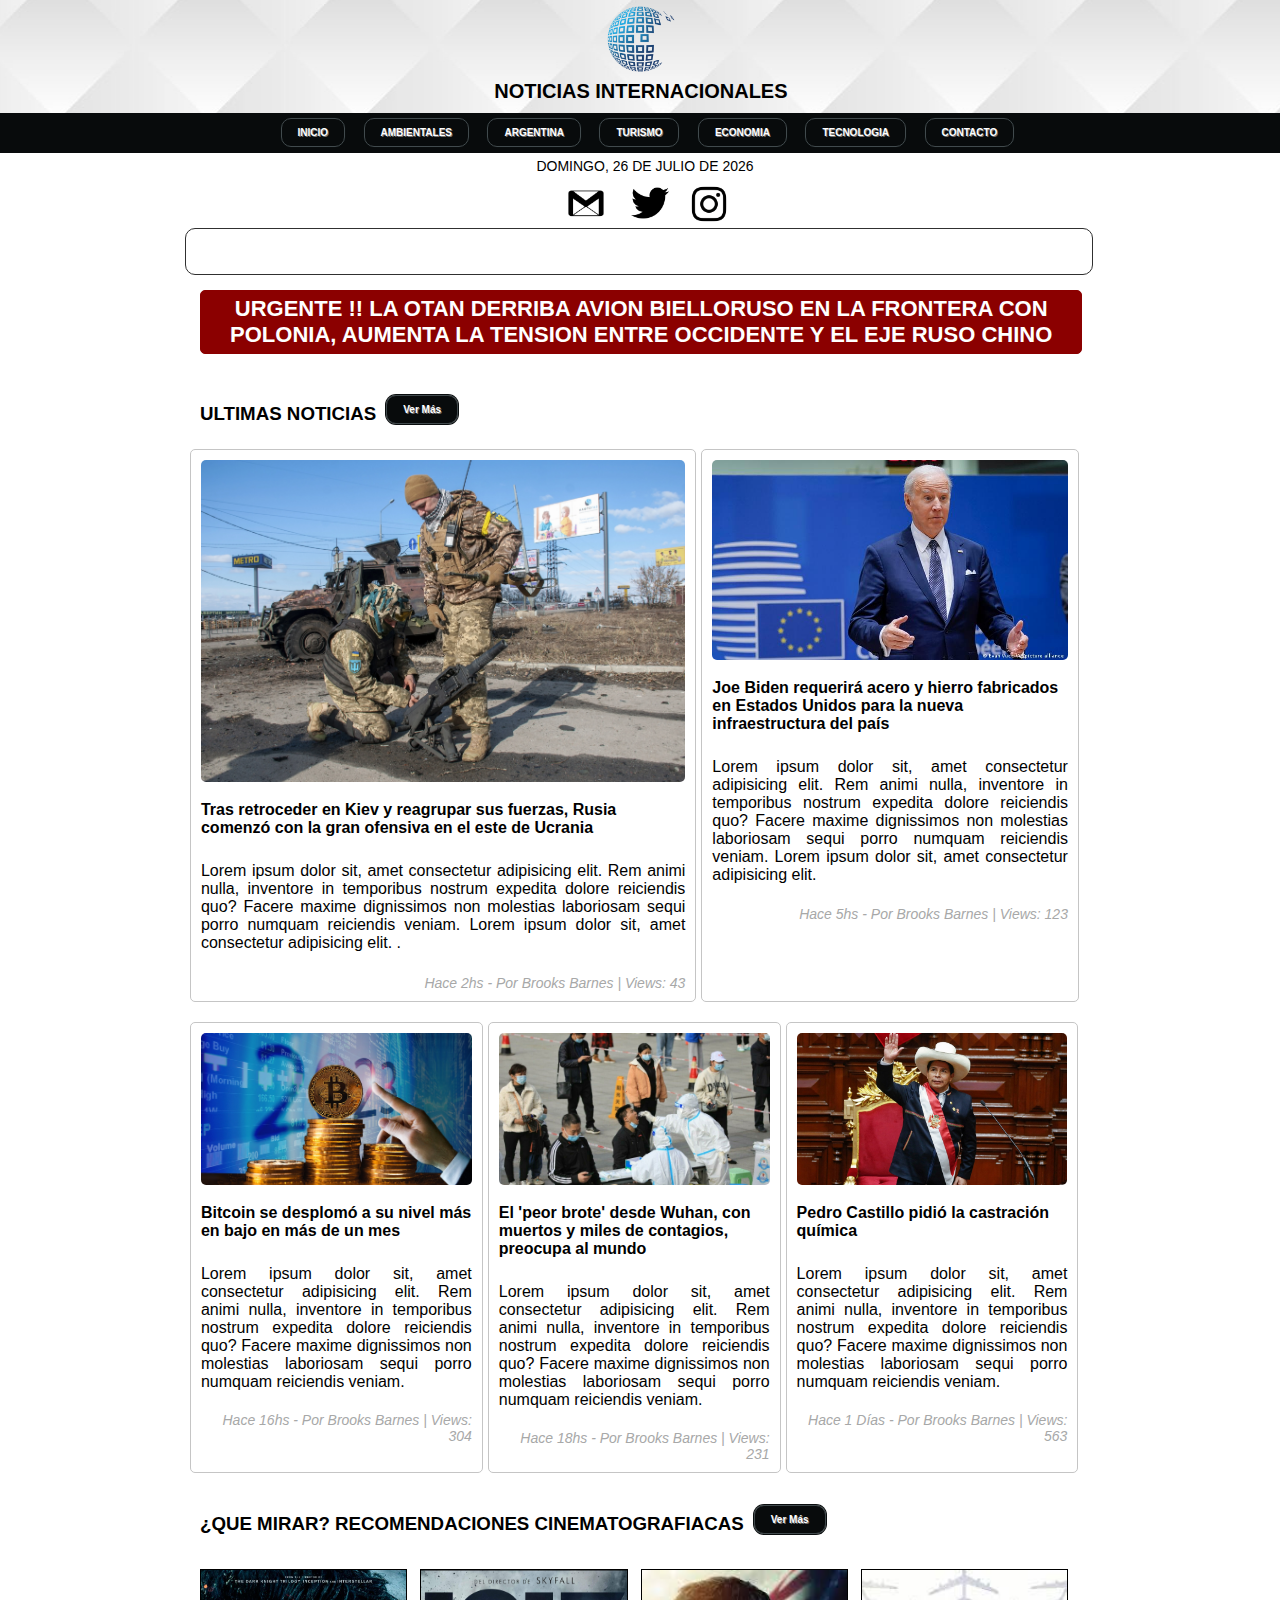
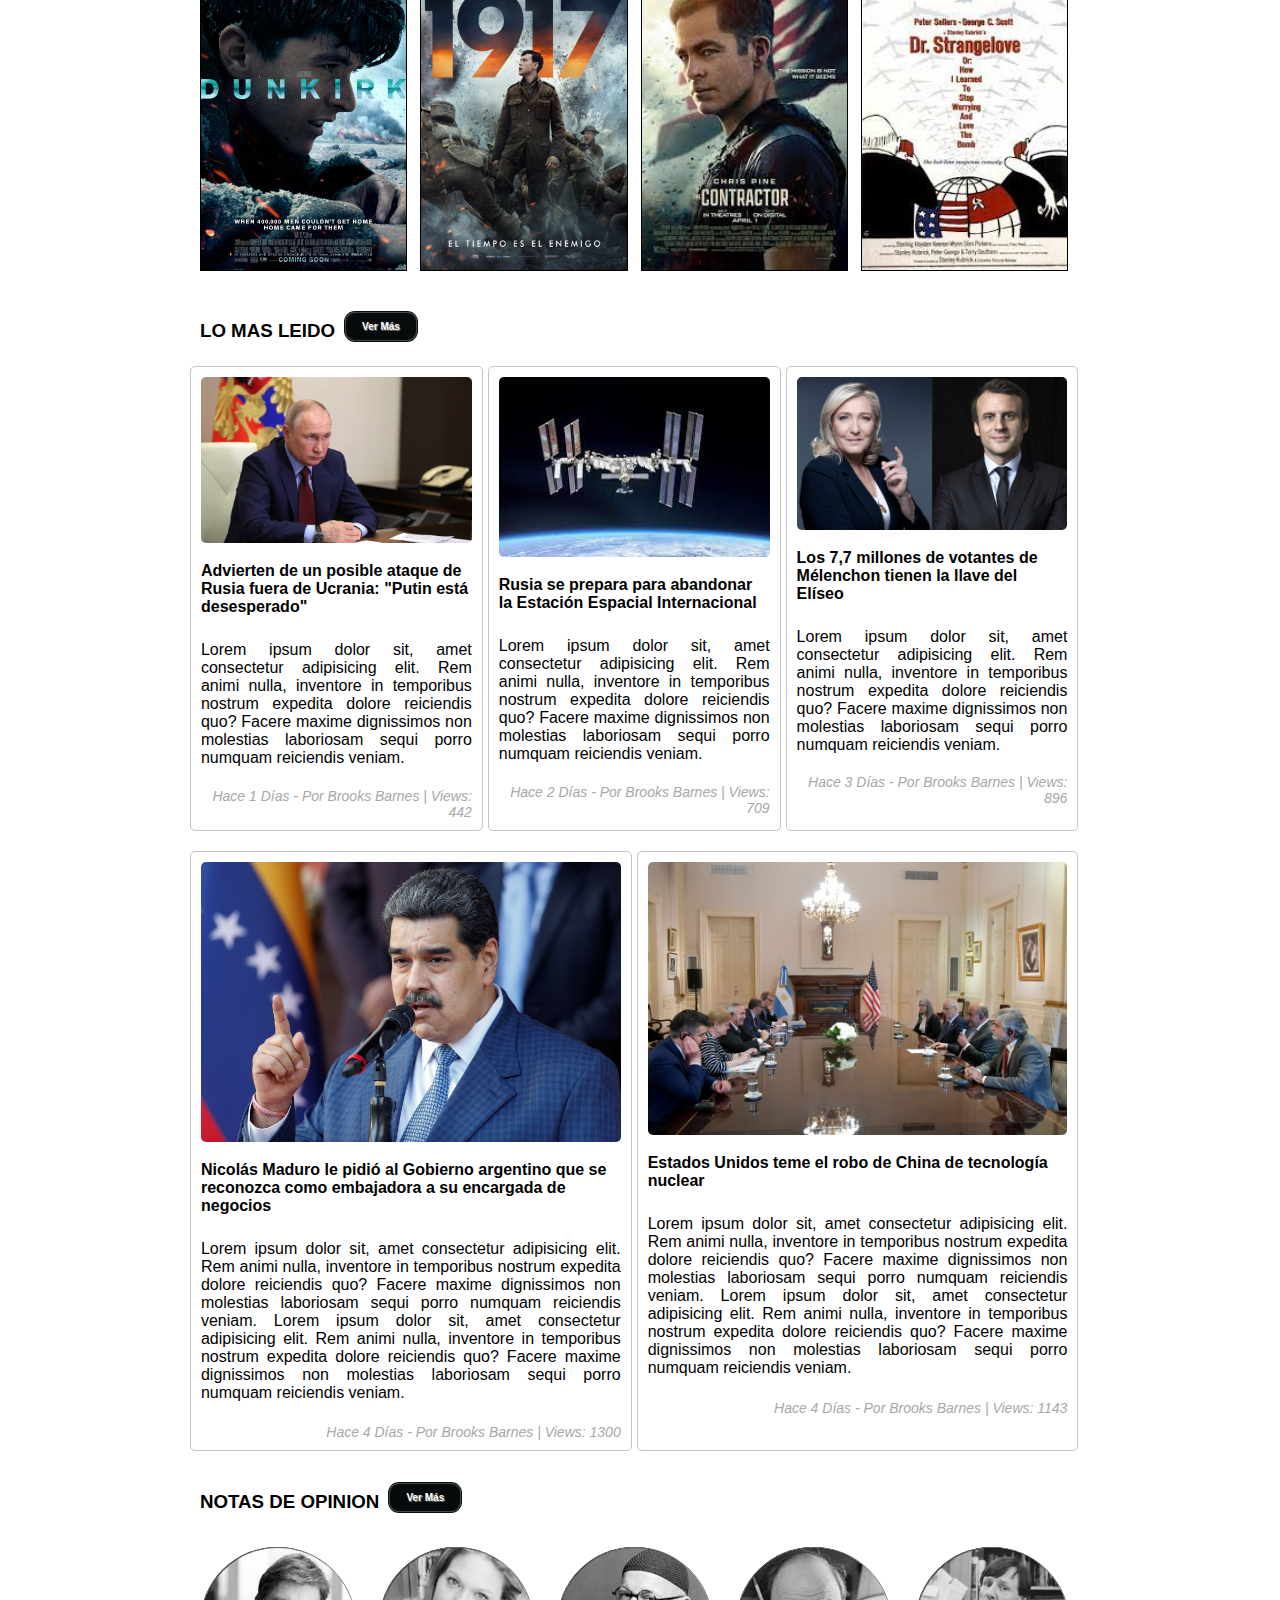
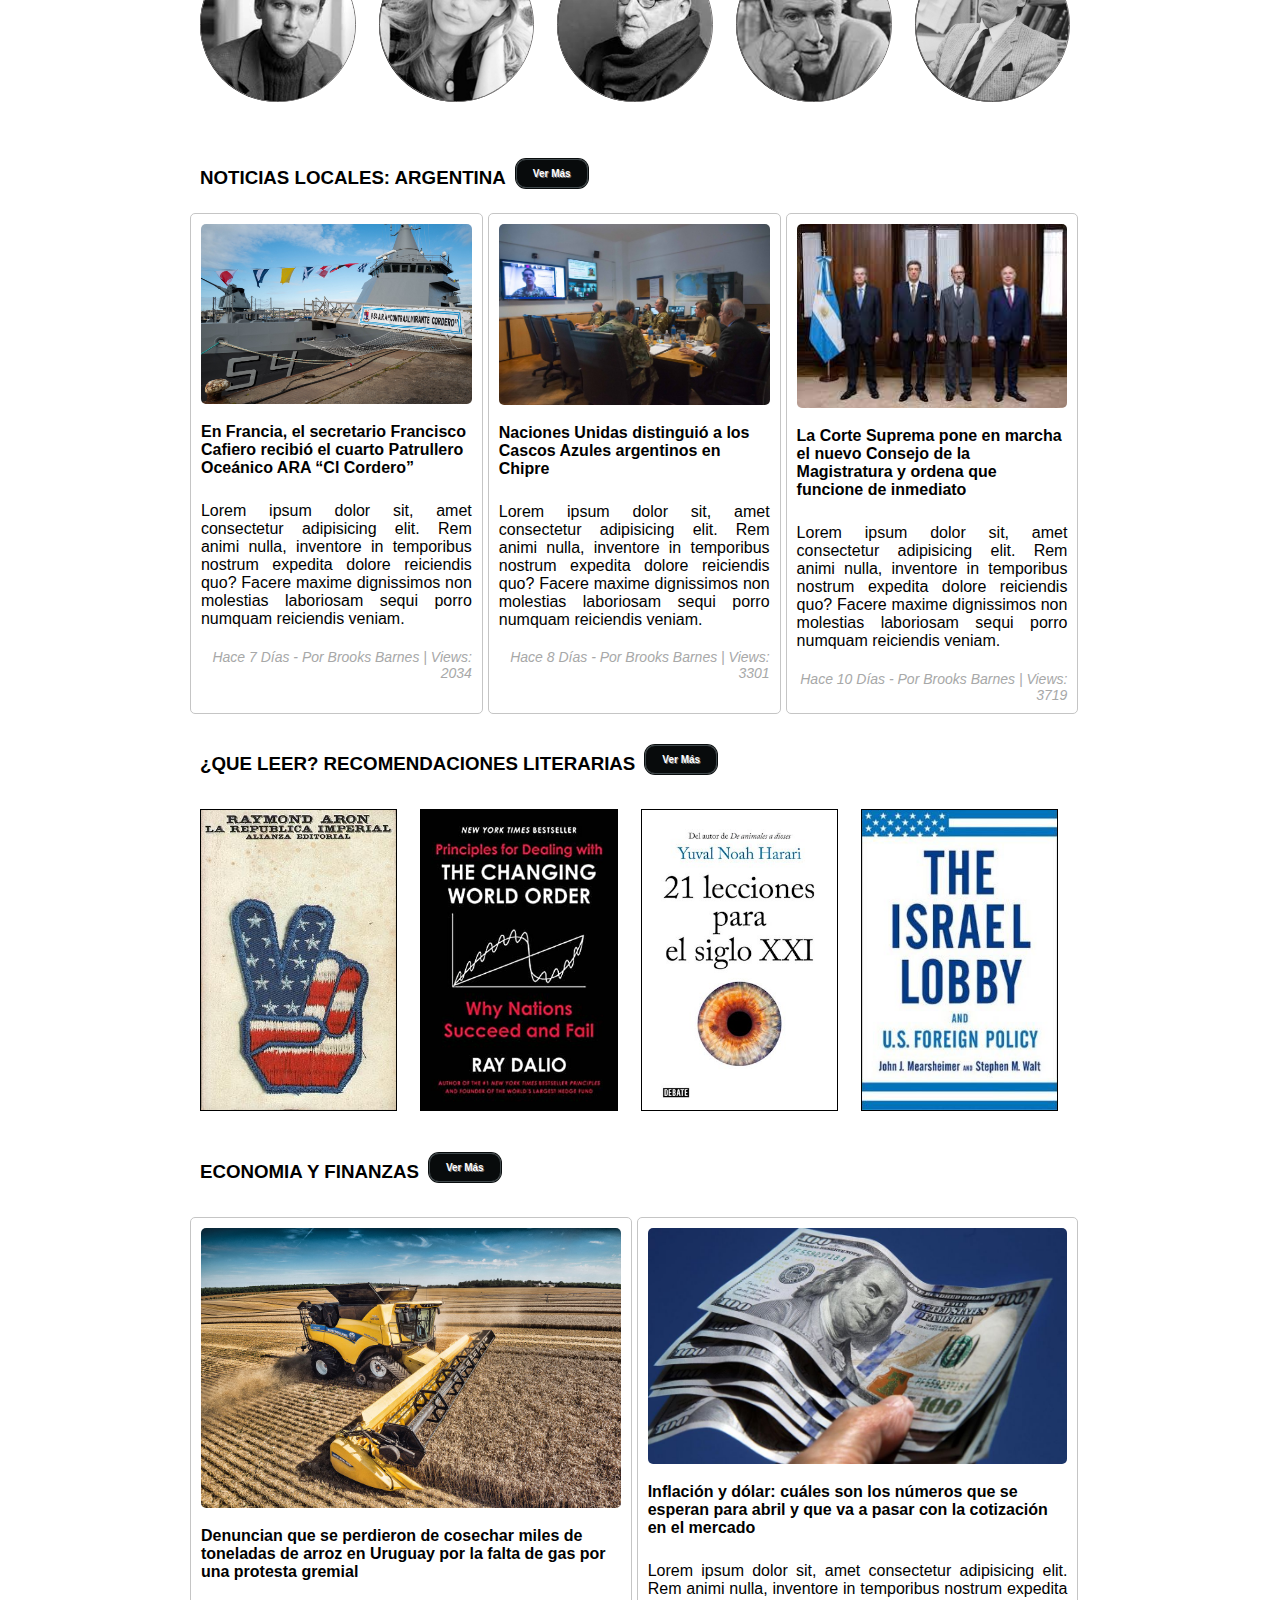
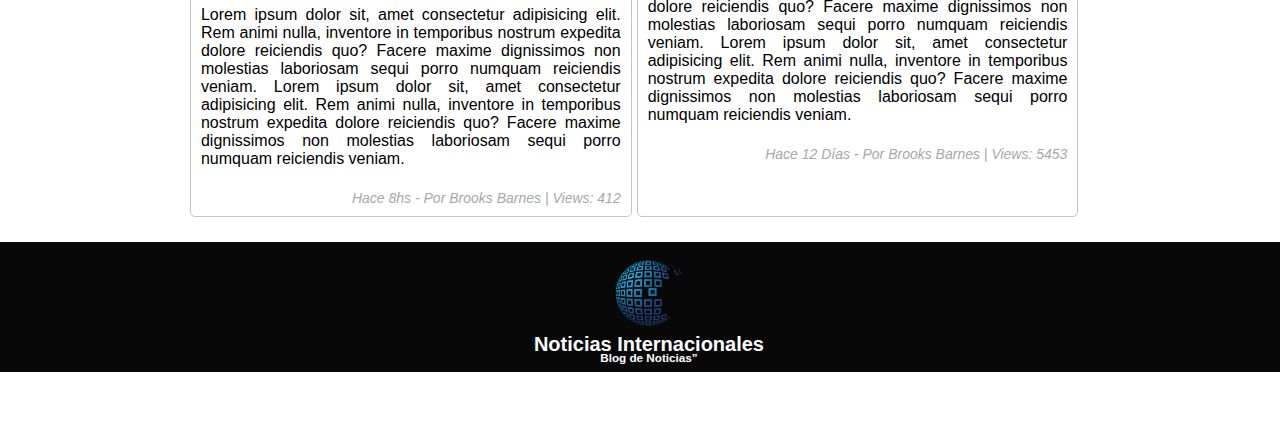
==== commit 413690f2: "urgente diferentes fuentes - marcos nota prin" ====
--- a/index.html
+++ b/index.html
@@ -119,10 +119,10 @@
                 style="width: 100%; padding-left: 0px; padding-bottom: 5px; border:1px solid #303030; border-radius:10px; padding-right: 9px; height:40px; align-content: center; display:inline ;overflow:hidden;"></iframe>
 
             <div class="urgente">
-                <h3
-                    style="margin-left: 15px; text-align:center;font-size: 22px; color: rgb(255, 255, 255); background-color: darkred; border: solid 1px; border-color: darkred; border-radius: 5px; padding-bottom: 5px; padding-top: 5px;">
+                <h1
+                    style="margin-left: 15px; text-align:center; color: rgb(255, 255, 255); background-color: darkred; border: solid 1px; border-color: darkred; border-radius: 5px; padding-left: 10px; padding-right: 10px; padding-bottom: 5px; padding-top: 5px;">
                     URGENTE !! LA OTAN DERRIBA AVION BIELLORUSO EN LA FRONTERA CON POLONIA, AUMENTA LA TENSION ENTRE
-                    OCCIDENTE Y EL EJE RUSO CHINO</h3>
+                    OCCIDENTE Y EL EJE RUSO CHINO</h1>
             </div>
 
             <div class="vermas">
--- a/estilosp.css
+++ b/estilosp.css
@@ -26,6 +26,12 @@
     text-decoration: none;
     font-size: 17px;
     display: block;
+}
+
+.urgente {
+    padding-left: 0%;
+    font-size: 11px;
+    margin-left: 0%;
 }
 
 .topnav a.icon {
@@ -87,10 +93,10 @@
     align-items: center;
     justify-content: center;
     height: 75px;
-    color: #ffffff;
+    color: #000000;
     padding-top: 40px;
-    /*     background-image: url("header3BN.png");
- */
+    text-shadow: none;
+    background-image: url("header3BN.png");
 }
 
 .logo {
@@ -480,7 +486,6 @@
 .foto {
     background-color: white;
     /* Color de fondo del hijo */
-    height: 45%;
     min-width: 150px;
 }
 
@@ -488,7 +493,6 @@
     margin-top: 5px;
     background-color: white;
     /* Color de fondo del hijo */
-    height: 10%;
     font-weight: bold;
     text-align: left;
 }
@@ -497,14 +501,12 @@
     margin-top: 15px;
     background-color: white;
     /* Color de fondo del hijo */
-    height: 20%;
 }
 
 .firma {
     margin-top: 13px;
     background-color: white;
     /* Color de fondo del hijo */
-    height: 5%;
     color: #a7a8a8;
     font-size: 14px;
     font-style: italic;
@@ -618,52 +620,6 @@
     width: 100%;
 }
 
-/* .peli1:hover {
-    opacity: calc(40%);
-    transition: .5s ease;
-}
-
-.peli2:hover {
-    opacity: calc(40%);
-    transition: .5s ease;
-}
-
-.peli3:hover {
-    opacity: calc(40%);
-    transition: .5s ease;
-} */
-
-/* aaaaaaaaaaaaaaaaaaa */
-
-/* .middlefilm {
-    transition: .5s ease;
-    opacity: 0;
-    position: absolute;
-    top: 50%;
-    left: 50%;
-    transform: translate(-50%, -50%);
-    -ms-transform: translate(-50%, -50%);
-    text-align: center;
-}
-
-.peli2:hover .middlefilm {
-    opacity: 1;
-}
-  
-.textfilm {
-    background-color: #000000;
-    color: rgb(0, 0, 0);
-    font-size: 12px;
-    padding: 16px 32px;
-} */
-
-/* aaaaaaaaaaaaaaaaaaa */
-
-/* .peli4:hover {
-    opacity: calc(40%);
-    transition: .5s ease;
-} */
-
 .libros {
     background-color: white;
     /* Color de fondo del hijo */
@@ -705,28 +661,6 @@
     grid-row-end: 60;
     /* Finaliza en la columna 4 */
 }
-
-/* .libro1:hover {
-    opacity: calc(40%);
-    transition: .5s ease;
-}
-
-.libro2:hover {
-    opacity: calc(40%);
-    transition: .5s ease;
-}
-
-.libro3:hover {
-    opacity: calc(40%);
-    transition: .5s ease;
-}
-
-.libro4:hover {
-    opacity: calc(40%);
-    transition: .5s ease;
-} */
-
-
 
 /*----------------------------------------------------------------*/
 /* Punto de corte para pantallas tipo TABLET XL   NO TOCAR          */
@@ -805,7 +739,6 @@
         display: inline-grid;
         width: 100%;
         height: 100%;
-        scrollbar-darkshadow-color: #555c5b;
         padding: 5px;
         grid-template-areas: "notaprin notaprin""notasec notasec";
 
@@ -936,6 +869,10 @@
         display: flex;
     }
 
+    .vermas {
+        font-size: 12px;
+    }
+
     .vermasH {
         display: none;
     }
@@ -946,27 +883,27 @@
         /* Color de fondo del hijo */
         font-weight: bold;
         text-align: left;
-        font-size: 14px;
+        font-size: 18px;
     }
 
     .resumen {
         margin-top: 5px;
         background-color: white;
         /* Color de fondo del hijo */
-        font-size: 13px;
+        font-size: 17px;
 
     }
 
     .firma {
         margin-top: 2px;
         color: #a7a8a8;
-        font-size: 11px;
+        font-size: 13px;
         font-style: italic;
     }
 
     .urgente {
         padding-left: 0%;
-        font-size: 2%;
+        font-size: 10px;
         margin-left: 0%;
         max-width: 890px;
     }
@@ -975,7 +912,7 @@
         font-family: 'Gill Sans', 'Gill Sans MT', Calibri, 'Trebuchet MS', sans-serif;
         text-transform: uppercase;
         text-align: center;
-        font-size: 12px;
+        font-size: 14px;
         padding-top: 10px;
     }
 
@@ -1106,7 +1043,6 @@
         /* Finaliza en la columna 4 */
         max-width: 430px;
         padding-bottom: 15px;
-        height: auto;
     }
 
     .notasec {
@@ -1118,7 +1054,6 @@
         /* Finaliza en la columna 4 */
         max-width: 430px;
         padding-bottom: 15px;
-        height: auto;
     }
 
 
@@ -1219,6 +1154,10 @@
         padding-left: 20%;
     }
 
+    .vermas {
+        font-size: 15px;
+    }
+
     .vermasH {
         display: none;
     }
@@ -1247,7 +1186,7 @@
 
     .urgente {
         padding-left: 0%;
-        font-size: 3px;
+        font-size: 5px;
         margin-left: 0%;
         max-width: 430px;
     }
@@ -1266,7 +1205,8 @@
     }
 
     .footer {
-        margin-left: 0px;
+        width: 105%;
+        margin-left: -10px;
         margin-bottom: 0px;
         display: flex;
         font-size: 10px;
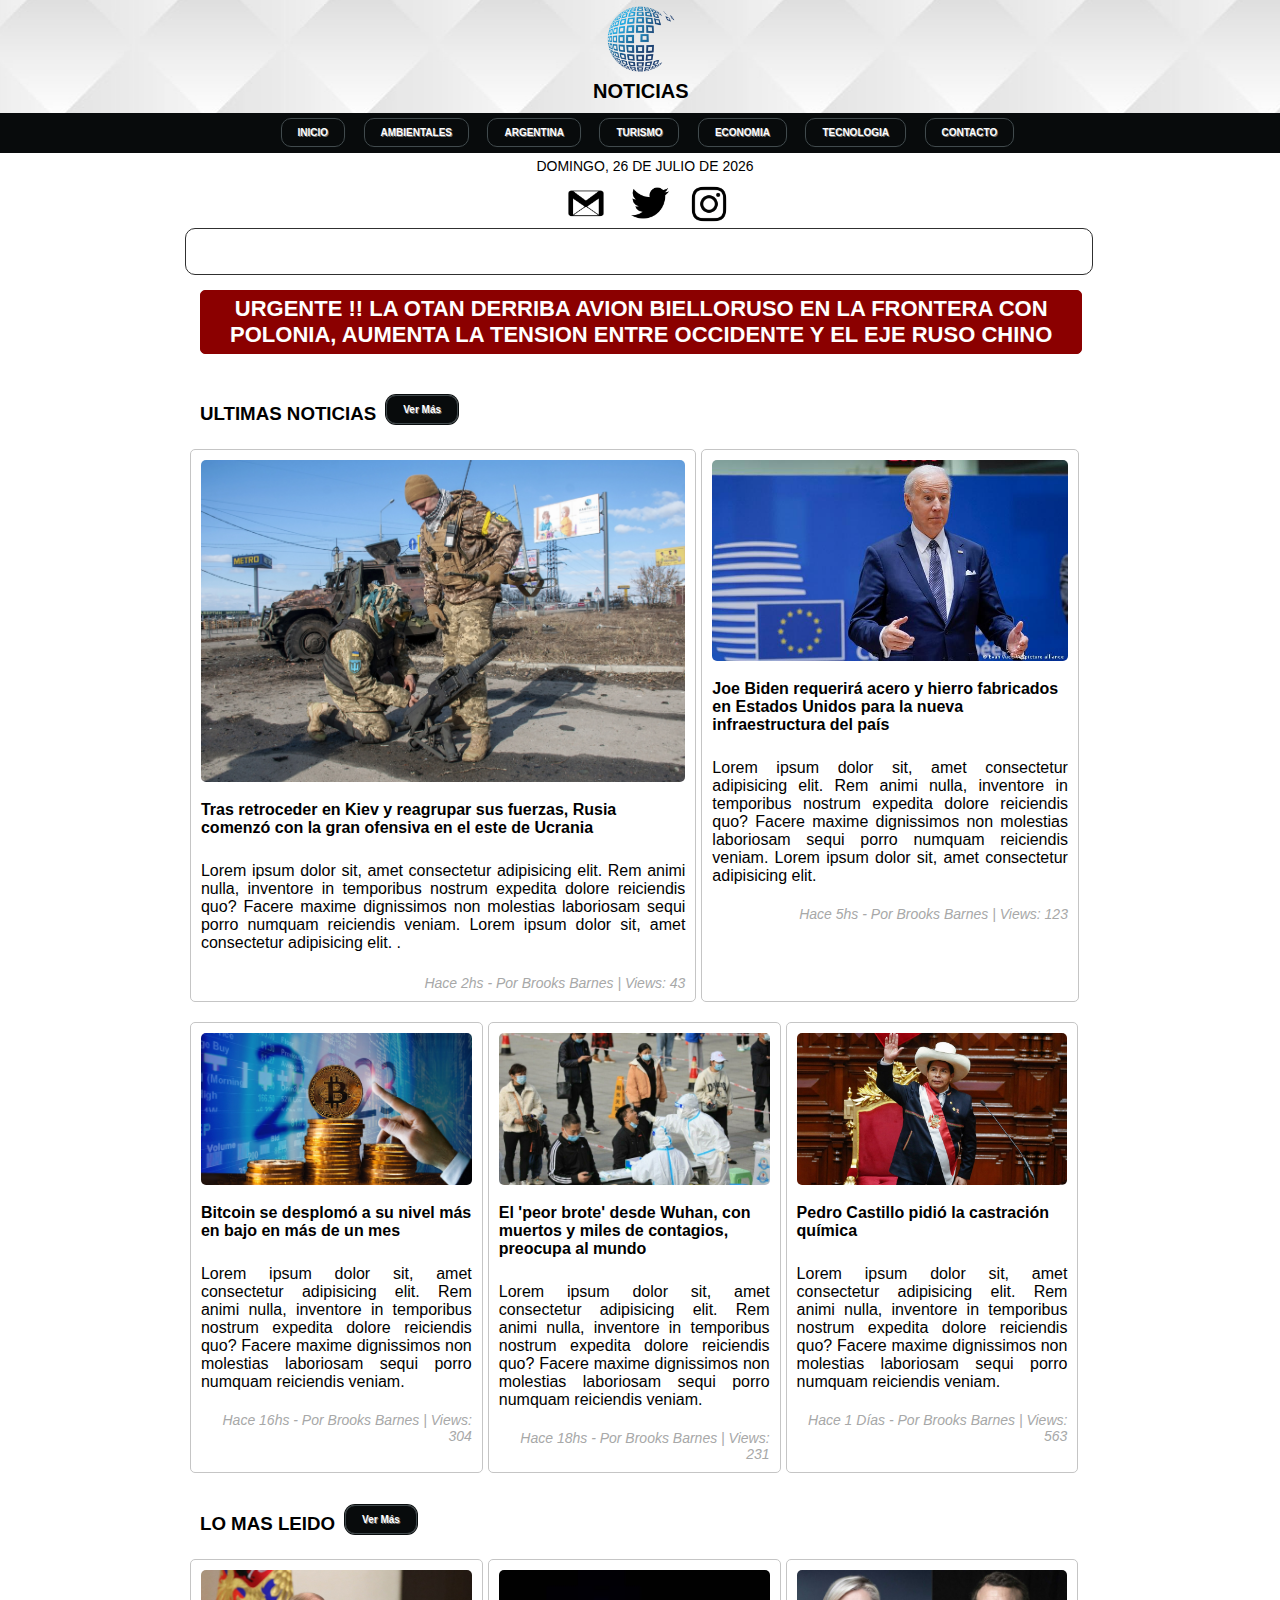
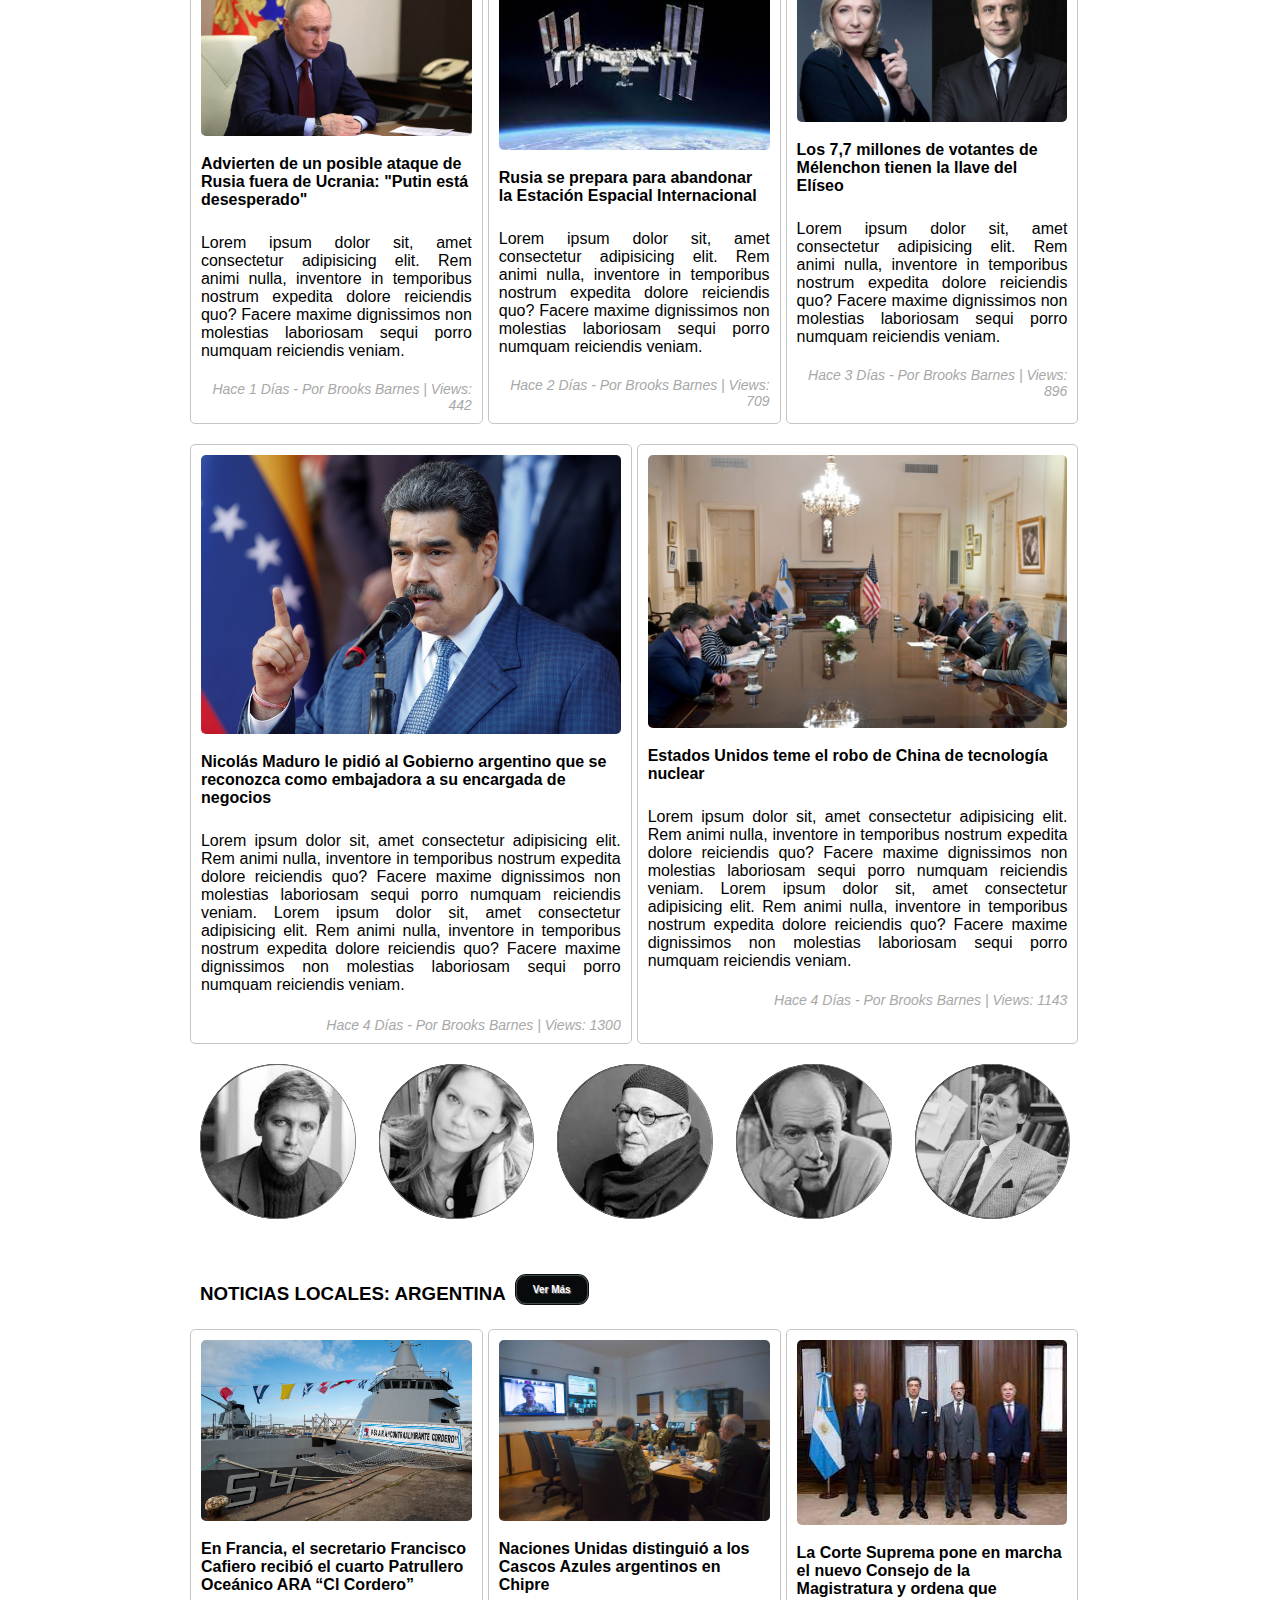
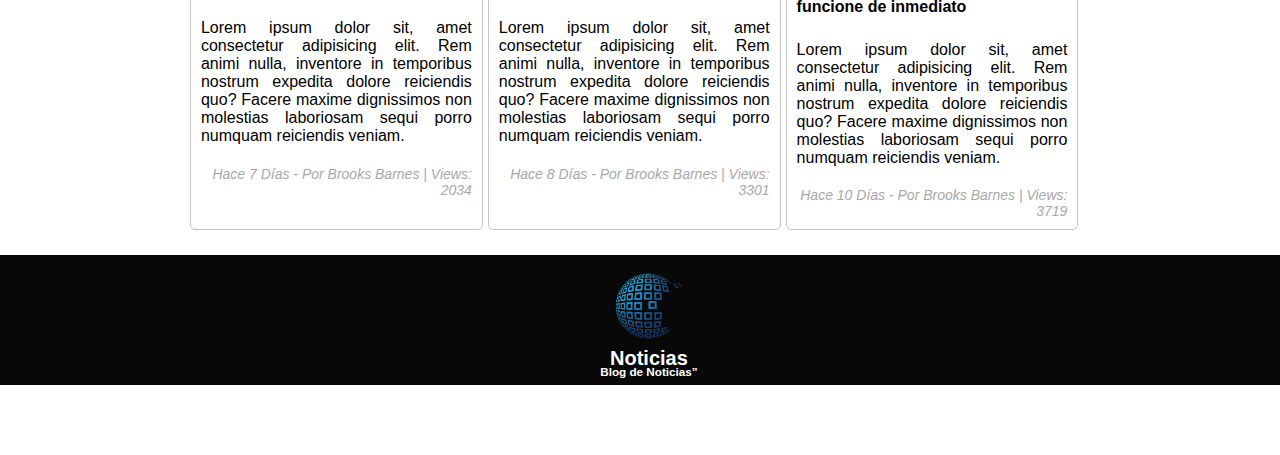
==== commit a97de025: "Tipografia Contenido" ====
--- a/index.html
+++ b/index.html
@@ -36,7 +36,7 @@
                 <div><br></div>
 
                 <div class="grid-iteml tituloros">
-                    <h1>NOTICIAS INTERNACIONALES</h1><br>
+                    <h1>NOTICIAS</h1><br>
                 </div>
 
             </div>
@@ -58,7 +58,7 @@
 
             <!-- Top Navigation Menu -->
             <div class="topnav">
-                <a href="#home" class="active">NOTICIAS INTERNACIONALES</a>
+                <a href="#home" class="active">NOTICIAS</a>
                 <div id="myLinks">
                     <a href="index.html" class="button">INICIO</a>
                     <a href="geopolitica.html" class="button">AMBIENTALES</a>
@@ -120,7 +120,7 @@
 
             <div class="urgente">
                 <h1
-                    style="margin-left: 15px; text-align:center; color: rgb(255, 255, 255); background-color: darkred; border: solid 1px; border-color: darkred; border-radius: 5px; padding-left: 10px; padding-right: 10px; padding-bottom: 5px; padding-top: 5px;">
+                    style="margin-left: 15px; text-align:center; color: rgb(255, 255, 255); margin-top: 15px;background-color: darkred; border: solid 1px; border-color: darkred; border-radius: 5px; padding-left: 10px; padding-right: 10px; padding-bottom: 5px; padding-top: 5px;">
                     URGENTE !! LA OTAN DERRIBA AVION BIELLORUSO EN LA FRONTERA CON POLONIA, AUMENTA LA TENSION ENTRE
                     OCCIDENTE Y EL EJE RUSO CHINO</h1>
             </div>
@@ -211,70 +211,7 @@
                 </div>
 
             </div>
-            <div class="vermas">
-                <h3 style="margin-left: 15px;">¿QUE MIRAR? RECOMENDACIONES CINEMATOGRAFIACAS<nav id="nav"
-                        style="text-align:left;"><a href="vermasnoticiasprincipal.html" class="button">Ver Más</a></h3>
-            </div>
-
-            <div class="grid-container3">
-
-                <div class="grid-item peli1">
-
-                    <div class="grid-item pelis"><a href="">
-                            <div class="containerFilm"><img src="peli1.jpg" , alt="peli1" style="border-style: solid" ,
-                                    class="imageFilm">
-                                <div class="middleFilm"><img src="imdb.jpg" alt="imdb"
-                                        style="width: 70px; padding-left: 10px;">
-                                    <div class="textFilm">IMDb Rating: 7,0/10</div>
-                                </div>
-                            </div>
-                    </div></a>
-                </div>
-
-                <div class="grid-item peli2">
-
-                    <div class="grid-item pelis"><a href="">
-                            <div class="containerFilm"><img src="peli2.jpg" , alt="peli2" style="border-style: solid;" ,
-                                    class="imageFilm">
-                                <div class="middleFilm"><img src="imdb.jpg" alt="imdb"
-                                        style="width: 70px; padding-left: 10px;">
-                                    <div class="textFilm">IMDb Rating: 8,3/10</div>
-                                </div>
-                            </div>
-                    </div></a>
-
-
-                </div>
-
-                <div class="grid-item peli3">
-
-                    <div class="grid-item pelis"><a href="">
-                            <div class="containerFilm"><img src="peli3.jpg" , alt="peli3" style="border-style: solid" ,
-                                    class="imageFilm">
-                                <div class="middleFilm"><img src="imdb.jpg" alt="imdb"
-                                        style="width: 70px; padding-left: 10px;">
-                                    <div class="textFilm">IMDb Rating: 5,7/10</div>
-                                </div>
-                            </div>
-                    </div></a>
-                </div>
-
-                <div class="grid-item peli4">
-
-                    <div class="grid-item pelis"><a href="">
-                            <div class="containerFilm"><img src="peli4.jpg" , alt="peli4" style="border-style: solid" ,
-                                    class="imageFilm">
-                                <div class="middleFilm"><img src="imdb.jpg" alt="imdb"
-                                        style="width: 70px; padding-left: 10px;">
-                                    <div class="textFilm">IMDb Rating: 8,4/10</div>
-                                </div>
-                            </div>
-                    </div></a>
-
-                </div>
-
-
-            </div>
+
 
             <div class="vermas">
                 <h3 style="margin-left: 15px;">LO MAS LEIDO<nav id="nav" style="text-align:left;"><a
@@ -365,11 +302,6 @@
 
             </div>
 
-
-            <div class="vermas">
-                <h3 style="margin-left: 15px;">NOTAS DE OPINION<nav id="nav" style="text-align:left;"><a
-                            href="vermasnoticiasprincipal.html" class="button">Ver Más</a></h3>
-            </div>
 
             <div class="grid-container5">
 
@@ -491,117 +423,8 @@
 
             </div>
 
-            <!-- ¿QUE LEER? RECOMENDACIONES LITERARIAS -->
-
-            <div class="vermas">
-                <h3 style="margin-left: 15px;">¿QUE LEER? RECOMENDACIONES LITERARIAS<nav id="nav"
-                        style="text-align:left;"><a href="vermasnoticiasprincipal.html" class="button">Ver Más</a></h3>
-            </div>
-
-            <div class="grid-container3">
-
-                <div class="grid-item libro1">
-
-                    <div class="grid-item libros"><a href="">
-                            <div class="containerFilm"><img src="libro1.jpg" , alt="libro1" style="border-style: solid"
-                                    , class="imageFilm">
-                                <div class="middleFilm"><img src="rosca-logo.png" alt="imdb"
-                                        style="width: 70px; padding-left: 0px;">
-                                    <div class="textFilm">Rosca Rating: 8/10</div>
-                                </div>
-                            </div>
-                    </div></a>
-
-                </div>
-
-                <div class="grid-item libro2">
-
-                    <div class="grid-item libros"><a href="">
-                            <div class="containerFilm"><img src="libro2.jpg" , alt="libro2" style="border-style: solid"
-                                    , class="imageFilm">
-                                <div class="middleFilm"><img src="rosca-logo.png" alt="imdb"
-                                        style="width: 70px; padding-left: 0px;">
-                                    <div class="textFilm">Rosca Rating: 7/10</div>
-                                </div>
-                            </div>
-                    </div></a>
-
-                </div>
-
-                <div class="grid-item libro3">
-
-                    <div class="grid-item libros"><a href="">
-                            <div class="containerFilm"><img src="libro3.jpg" , alt="libro3" style="border-style: solid"
-                                    , class="imageFilm">
-                                <div class="middleFilm"><img src="rosca-logo.png" alt="imdb"
-                                        style="width: 70px; padding-left: 0px;">
-                                    <div class="textFilm">Rosca Rating: 6/10</div>
-                                </div>
-                            </div>
-                    </div></a>
-
-                </div>
-
-                <div class="grid-item libro4">
-
-                    <div class="grid-item libros"><a href="">
-                            <div class="containerFilm"><img src="libro4.jpg" , alt="libro4" style="border-style: solid"
-                                    , class="imageFilm">
-                                <div class="middleFilm"><img src="rosca-logo.png" alt="imdb"
-                                        style="width: 70px; padding-left: 0px;">
-                                    <div class="textFilm">Rosca Rating: 7/10</div>
-                                </div>
-                            </div>
-                    </div></a>
-
-                </div>
-
-            </div>
-
-            <!--  -->
-
-            <div class="vermas">
-                <h3 style="margin-left: 15px;">ECONOMIA Y FINANZAS<nav id="nav" style="text-align:left;"><a
-                            href="vermasnoticiasprincipal.html" class="button">Ver Más</a></h3>
-            </div>
-
-
-            <div class="grid-container6">
-
-                <div class="grid-item notaprin">
-
-                    <div class="grid-item foto"><img src="fotoejemplo14.jpg" , alt="imagen9"
-                            style="width: 100%; border-radius: 5px; height: 100%"></div>
-                    <div class="grid-item titulo">Denuncian que se perdieron de cosechar miles de toneladas de arroz en
-                        Uruguay por la falta de gas por una protesta gremial</div>
-                    <div class="grid-item resumen" style="text-align: justify; ">Lorem ipsum dolor sit, amet consectetur
-                        adipisicing elit. Rem animi nulla, inventore in temporibus nostrum expedita dolore reiciendis
-                        quo? Facere maxime dignissimos non molestias laboriosam sequi porro numquam reiciendis veniam.
-                        Lorem ipsum dolor sit, amet consectetur adipisicing elit. Rem animi nulla, inventore in
-                        temporibus nostrum expedita dolore reiciendis quo? Facere maxime dignissimos non molestias
-                        laboriosam sequi porro numquam reiciendis veniam. </div>
-                    <div class="grid-item firma" style="text-align:right; padding-top: 1%;">Hace 8hs - Por Brooks
-                        Barnes | Views: 412</div>
-
-                </div>
-                <div class="grid-item notasec">
-
-                    <div class="grid-item foto"><img src="fotoejemplo15.jpg" , alt="imagen10"
-                            style="width: 100%; border-radius: 5px; height: 100%"></div>
-                    <div class="grid-item titulo">Inflación y dólar: cuáles son los números que se esperan para abril y
-                        que va a pasar con la cotización en el mercado</div>
-                    <div class="grid-item resumen" style="text-align: justify; ">Lorem ipsum dolor sit, amet consectetur
-                        adipisicing elit. Rem animi nulla, inventore in temporibus nostrum expedita dolore reiciendis
-                        quo? Facere maxime dignissimos non molestias laboriosam sequi porro numquam reiciendis veniam.
-                        Lorem ipsum dolor sit, amet consectetur adipisicing elit. Rem animi nulla, inventore in
-                        temporibus nostrum expedita dolore reiciendis quo? Facere maxime dignissimos non molestias
-                        laboriosam sequi porro numquam reiciendis veniam.</div>
-                    <div class="grid-item firma" style="text-align:right; padding-top: 1%;">Hace 12 Días - Por Brooks
-                        Barnes | Views: 5453</div>
-
-                </div>
-
-            </div>
+
+
 
         </div>
         <div class="footer">
@@ -612,7 +435,7 @@
                         style="width: 70px; height: 70px; margin-bottom: -20px; margin-top: 40px;"></div>
 
                 <div class="grid-itemf titulorosf">
-                    <h1>Noticias Internacionales</h1>
+                    <h1>Noticias</h1>
                 </div>
 
                 <div class="grid-itemf fraserosf" style="margin-bottom: 60px; margin-top: -40px;">
--- a/estilosp.css
+++ b/estilosp.css
@@ -79,7 +79,7 @@
     height: 155px;
     margin-left: -10px;
     margin-top: -10px;
-    font-family: 'Gill Sans', 'Gill Sans MT', Calibri, 'Trebuchet MS', sans-serif;
+    font-family: Arial, Helvetica, sans-serif;
     text-shadow: 2px 2px 2px rgb(8, 8, 8);
 }
 
@@ -154,7 +154,7 @@
 }
 
 .fecha {
-    font-family: 'Gill Sans', 'Gill Sans MT', Calibri, 'Trebuchet MS', sans-serif;
+    font-family: Arial, Helvetica, sans-serif;
     text-transform: uppercase;
     text-align: center;
 
@@ -192,7 +192,7 @@
     display: grid;
     display: inline-grid;
     width: 71%;
-    font-family: 'Gill Sans', 'Gill Sans MT', Calibri, 'Trebuchet MS', sans-serif;
+    font-family: Arial, Helvetica, sans-serif;
 }
 
 .grid-container1 {
@@ -462,7 +462,7 @@
 }
 
 h3 {
-    font-family: 'Gill Sans', 'Gill Sans MT', Calibri, 'Trebuchet MS', sans-serif;
+    font-family: Arial, Helvetica, sans-serif;
 }
 
 .footer {
@@ -478,7 +478,7 @@
     color: #ffffff;
     padding-top: 40px;
     background-color: #080808;
-    font-family: 'Gill Sans', 'Gill Sans MT', Calibri, 'Trebuchet MS', sans-serif;
+    font-family: Arial, Helvetica, sans-serif;
 
 }
 
@@ -684,7 +684,7 @@
         height: 15px;
         margin-left: -10px;
         margin-top: -10px;
-        font-family: 'Gill Sans', 'Gill Sans MT', Calibri, 'Trebuchet MS', sans-serif;
+        font-family: Arial, Helvetica, sans-serif;
         text-shadow: 2px 2px 2px rgb(8, 8, 8);
     }
 
@@ -720,7 +720,7 @@
     .grid-container-grl2 {
         display: flex;
         display: inline-grid;
-        font-family: 'Gill Sans', 'Gill Sans MT', Calibri, 'Trebuchet MS', sans-serif;
+        font-family: Arial, Helvetica, sans-serif;
     }
 
     .grid-container-grl {
@@ -729,7 +729,7 @@
         width: auto;
         display: flex;
         display: inline-grid;
-        font-family: 'Gill Sans', 'Gill Sans MT', Calibri, 'Trebuchet MS', sans-serif;
+        font-family: Arial, Helvetica, sans-serif;
     }
 
     .grid-container1 {
@@ -909,7 +909,7 @@
     }
 
     .fecha {
-        font-family: 'Gill Sans', 'Gill Sans MT', Calibri, 'Trebuchet MS', sans-serif;
+        font-family: Arial, Helvetica, sans-serif;
         text-transform: uppercase;
         text-align: center;
         font-size: 14px;
@@ -932,7 +932,7 @@
         color: #ffffff;
         padding-top: 40px;
         background-color: #080808;
-        font-family: 'Gill Sans', 'Gill Sans MT', Calibri, 'Trebuchet MS', sans-serif;
+        font-family: Arial, Helvetica, sans-serif;
 
     }
 
@@ -969,7 +969,7 @@
         height: 15px;
         margin-left: -10px;
         margin-top: -10px;
-        font-family: 'Gill Sans', 'Gill Sans MT', Calibri, 'Trebuchet MS', sans-serif;
+        font-family: Arial, Helvetica, sans-serif;
         text-shadow: 2px 2px 2px rgb(8, 8, 8);
     }
 
@@ -1004,16 +1004,16 @@
     .grid-container-grl2 {
         display: flex;
         display: inline-grid;
-        font-family: 'Gill Sans', 'Gill Sans MT', Calibri, 'Trebuchet MS', sans-serif;
+        font-family: Arial, Helvetica, sans-serif;
     }
 
     .grid-container-grl {
-        margin-left: 10%;
+        margin-left: 3%;
         margin-right: 0%;
         width: auto;
         display: flex;
         display: inline-grid;
-        font-family: 'Gill Sans', 'Gill Sans MT', Calibri, 'Trebuchet MS', sans-serif;
+        font-family: Arial, Helvetica, sans-serif;
     }
 
     .grid-container1 {
@@ -1192,7 +1192,7 @@
     }
 
     .fecha {
-        font-family: 'Gill Sans', 'Gill Sans MT', Calibri, 'Trebuchet MS', sans-serif;
+        font-family: Arial, Helvetica, sans-serif;
         text-transform: uppercase;
         text-align: center;
         font-size: 12px;
@@ -1216,7 +1216,7 @@
         color: #ffffff;
         padding-top: 40px;
         background-color: #080808;
-        font-family: 'Gill Sans', 'Gill Sans MT', Calibri, 'Trebuchet MS', sans-serif;
+        font-family: Arial, Helvetica, sans-serif;
 
     }
 
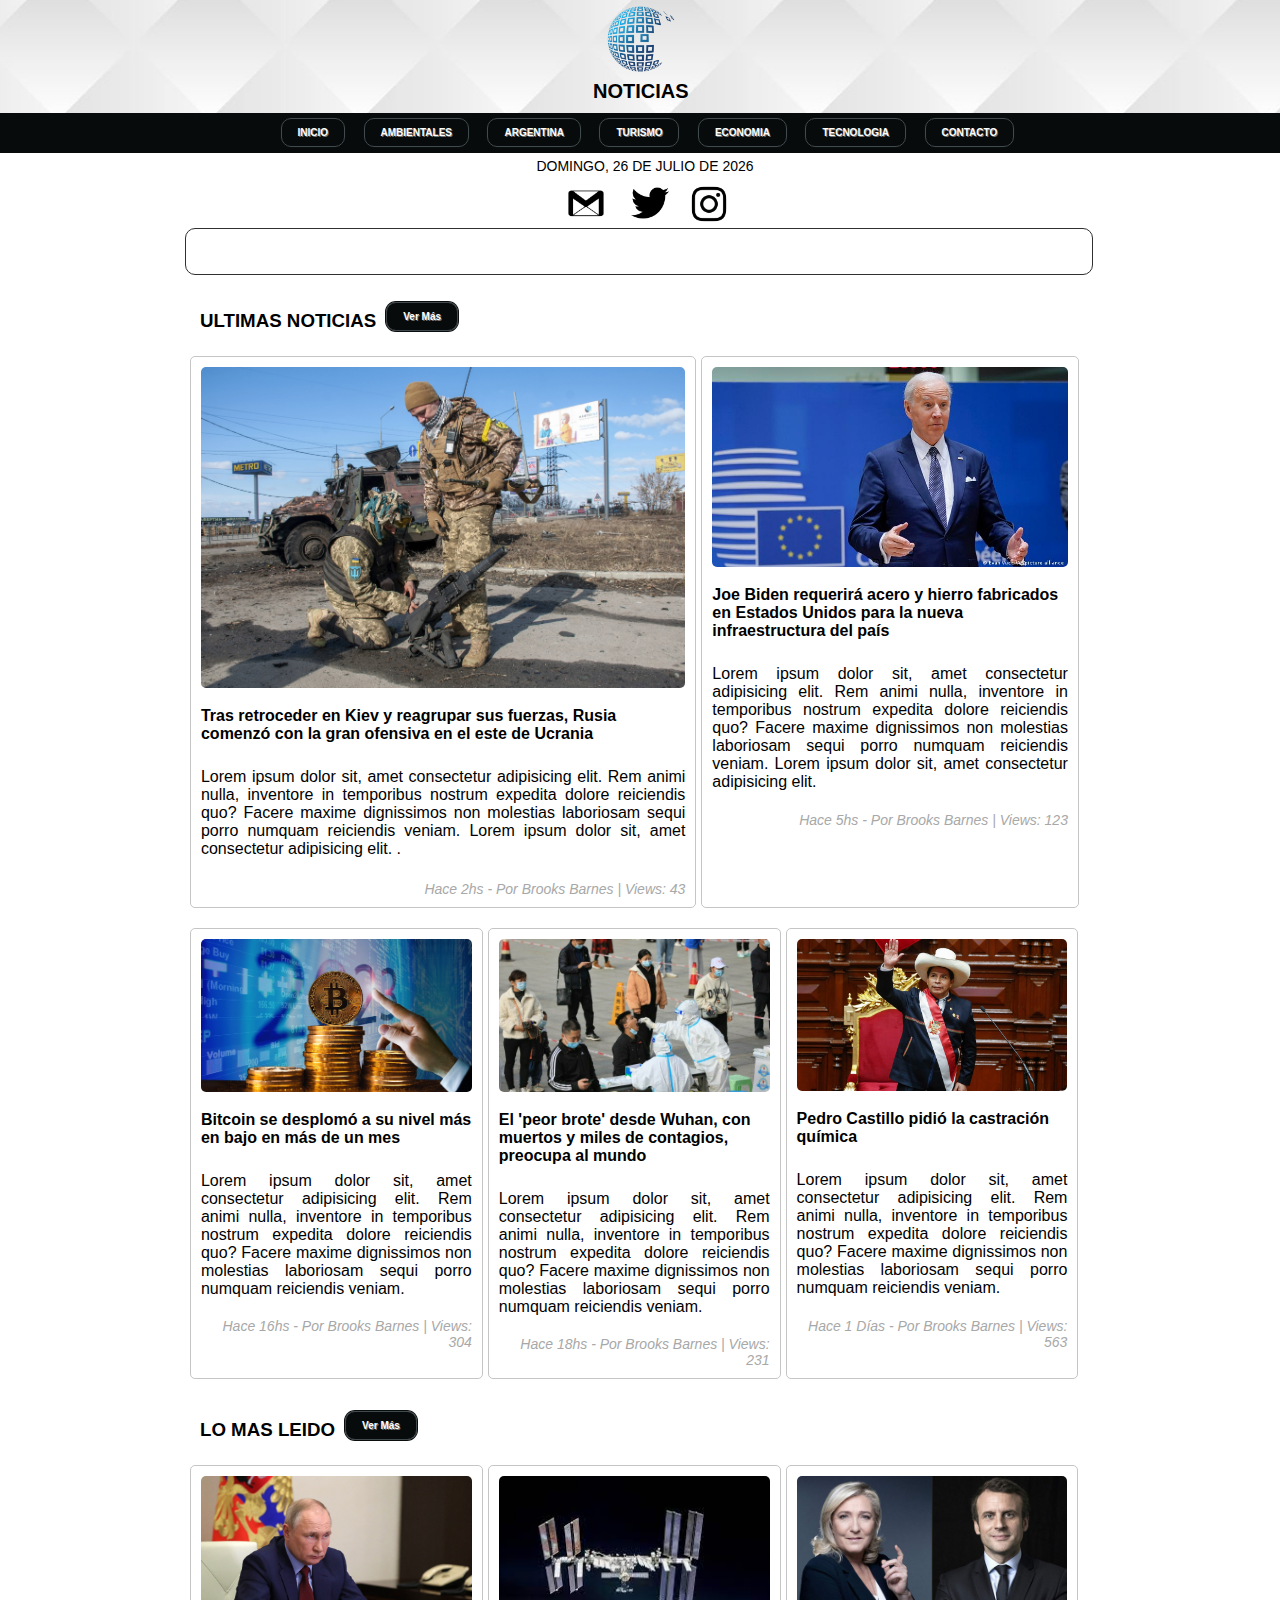
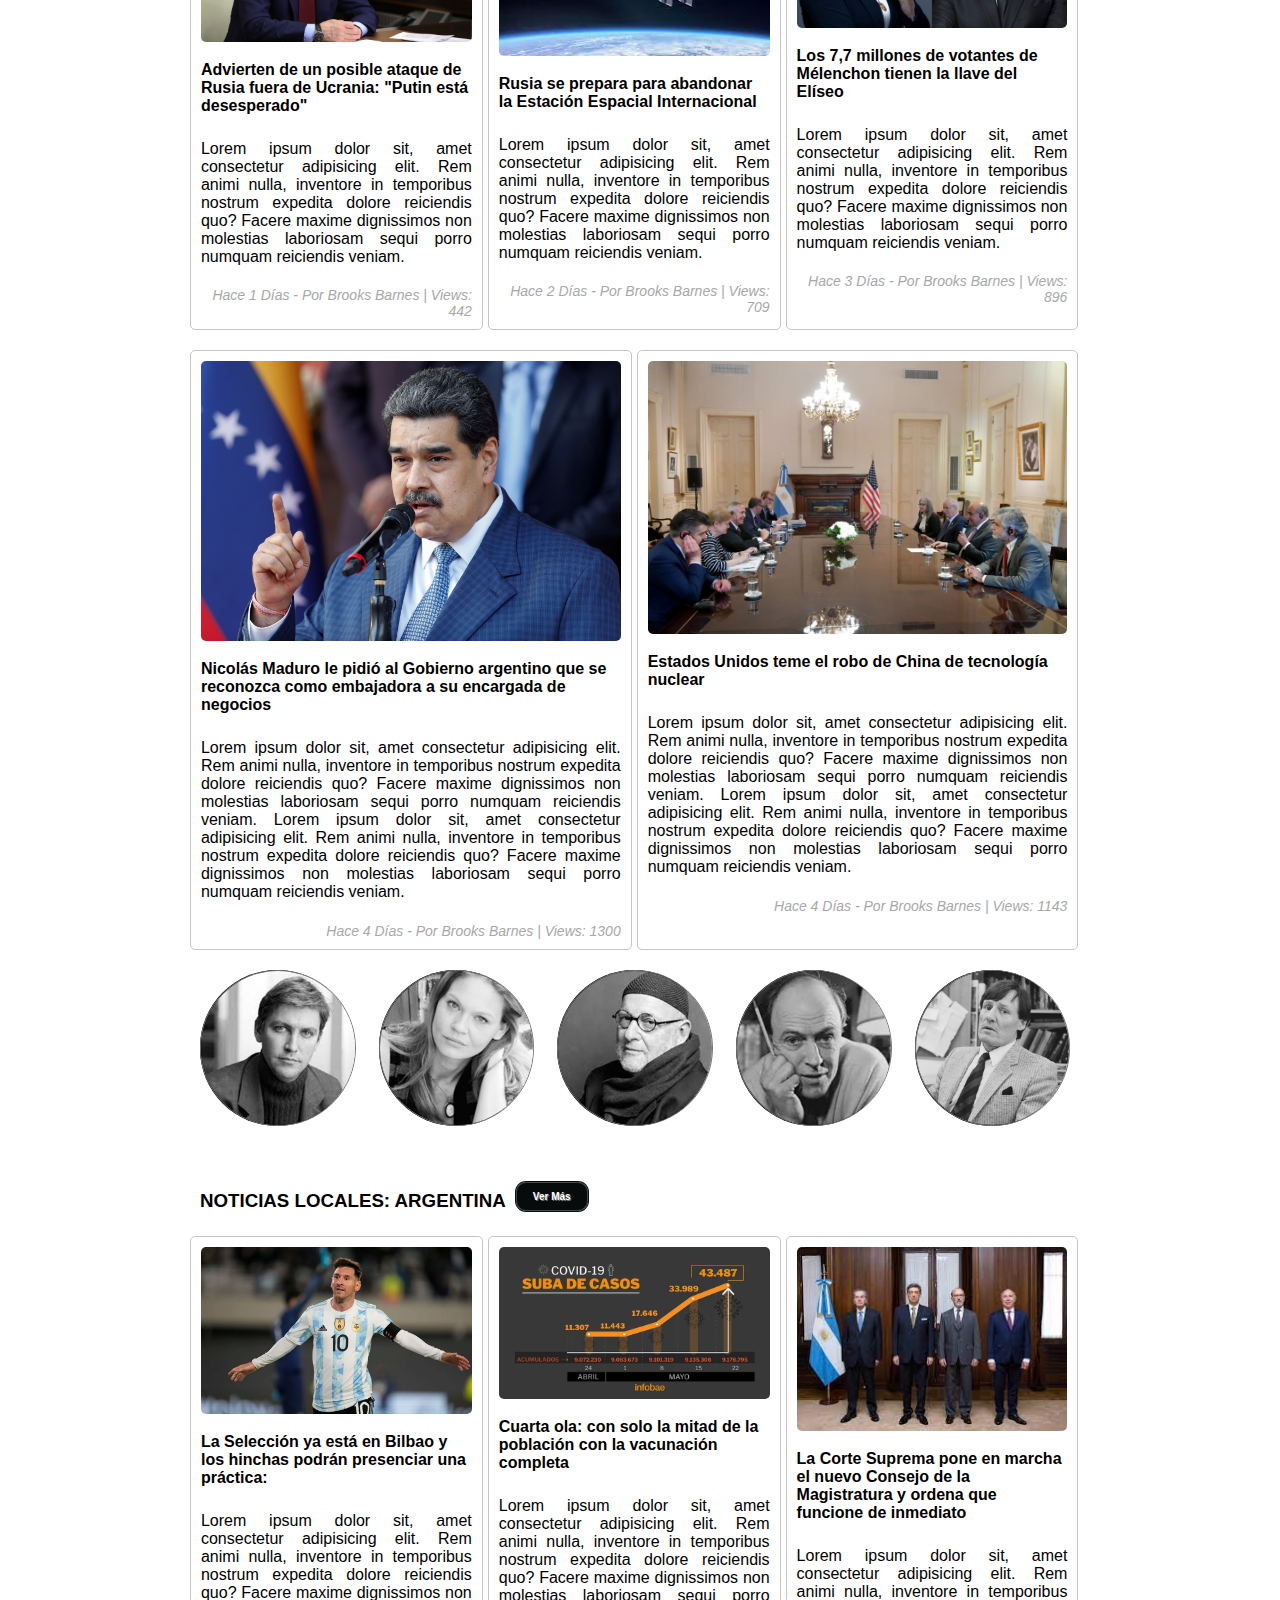
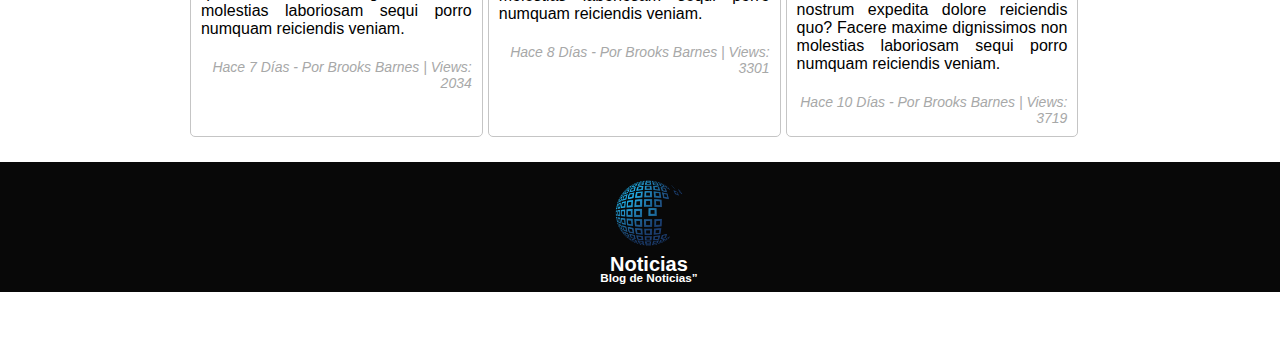
==== commit 0f52d455: "Fotos Argentina" ====
--- a/index.html
+++ b/index.html
@@ -118,12 +118,7 @@
             <iframe class="forex" height="30" scrolling="no" src="https://www.dailyforex.com/forex-widget/widget/37866"
                 style="width: 100%; padding-left: 0px; padding-bottom: 5px; border:1px solid #303030; border-radius:10px; padding-right: 9px; height:40px; align-content: center; display:inline ;overflow:hidden;"></iframe>
 
-            <div class="urgente">
-                <h1
-                    style="margin-left: 15px; text-align:center; color: rgb(255, 255, 255); margin-top: 15px;background-color: darkred; border: solid 1px; border-color: darkred; border-radius: 5px; padding-left: 10px; padding-right: 10px; padding-bottom: 5px; padding-top: 5px;">
-                    URGENTE !! LA OTAN DERRIBA AVION BIELLORUSO EN LA FRONTERA CON POLONIA, AUMENTA LA TENSION ENTRE
-                    OCCIDENTE Y EL EJE RUSO CHINO</h1>
-            </div>
+
 
             <div class="vermas">
                 <h3 style="margin-left: 15px;">ULTIMAS NOTICIAS<nav id="nav" style="text-align:left;"><a
@@ -382,8 +377,8 @@
 
                     <div class="grid-item foto"><img src="fotoejemplo11.jpg" , alt="imagen11"
                             style="width: 100%; border-radius: 5px; height: 100%"></div>
-                    <div class="grid-item titulo">En Francia, el secretario Francisco Cafiero recibió el cuarto
-                        Patrullero Oceánico ARA “Cl Cordero”</div>
+                    <div class="grid-item titulo">La Selección ya está en Bilbao y los hinchas podrán presenciar una
+                        práctica:</div>
                     <div class="grid-item resumen" style="text-align: justify; ">Lorem ipsum dolor sit, amet consectetur
                         adipisicing elit. Rem animi nulla, inventore in temporibus nostrum expedita dolore reiciendis
                         quo? Facere maxime dignissimos non molestias laboriosam sequi porro numquam reiciendis veniam.
@@ -396,7 +391,8 @@
 
                     <div class="grid-item foto"><img src="fotoejemplo12.jpg" , alt="imagen12"
                             style="width: 100%;     border-radius: 5px; height: 100%"></div>
-                    <div class="grid-item titulo">Naciones Unidas distinguió a los Cascos Azules argentinos en Chipre
+                    <div class="grid-item titulo">Cuarta ola: con solo la mitad de la población con la vacunación
+                        completa
                     </div>
                     <div class="grid-item resumen" style="text-align: justify; ">Lorem ipsum dolor sit, amet consectetur
                         adipisicing elit. Rem animi nulla, inventore in temporibus nostrum expedita dolore reiciendis
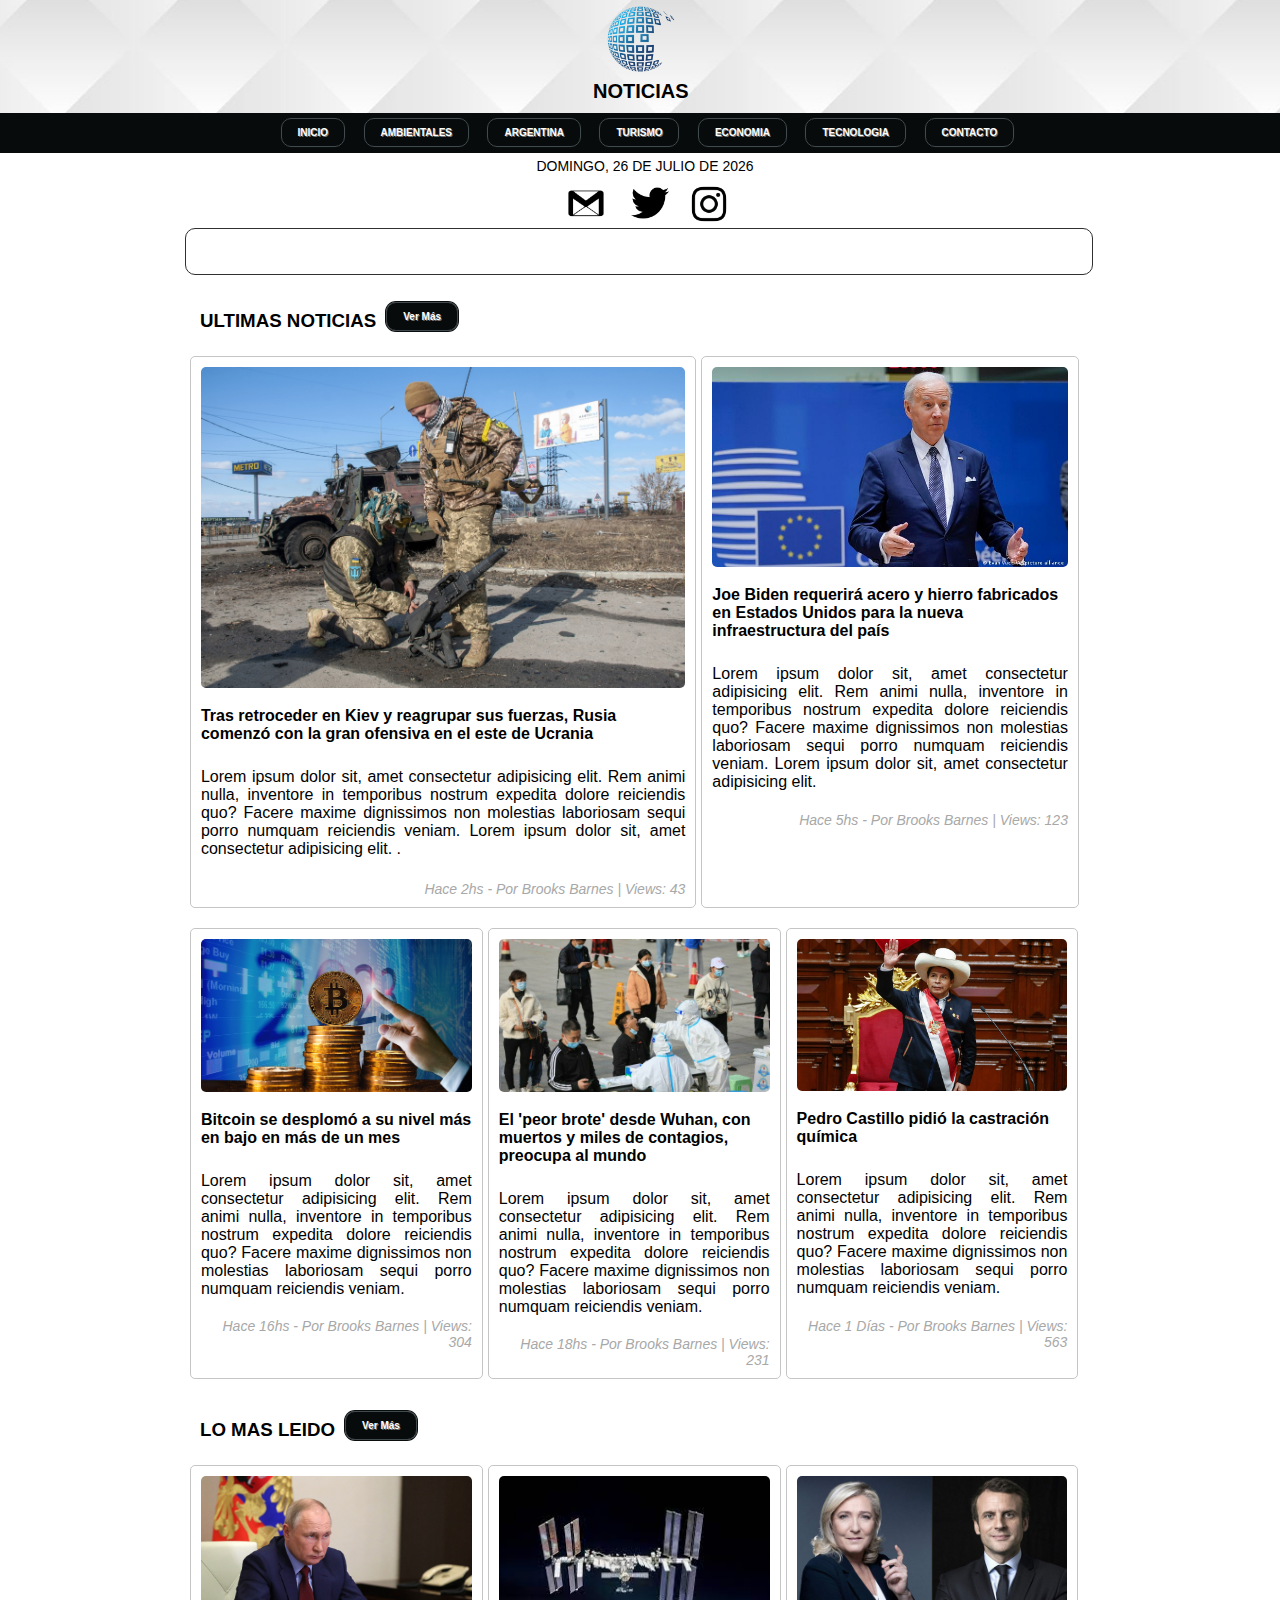
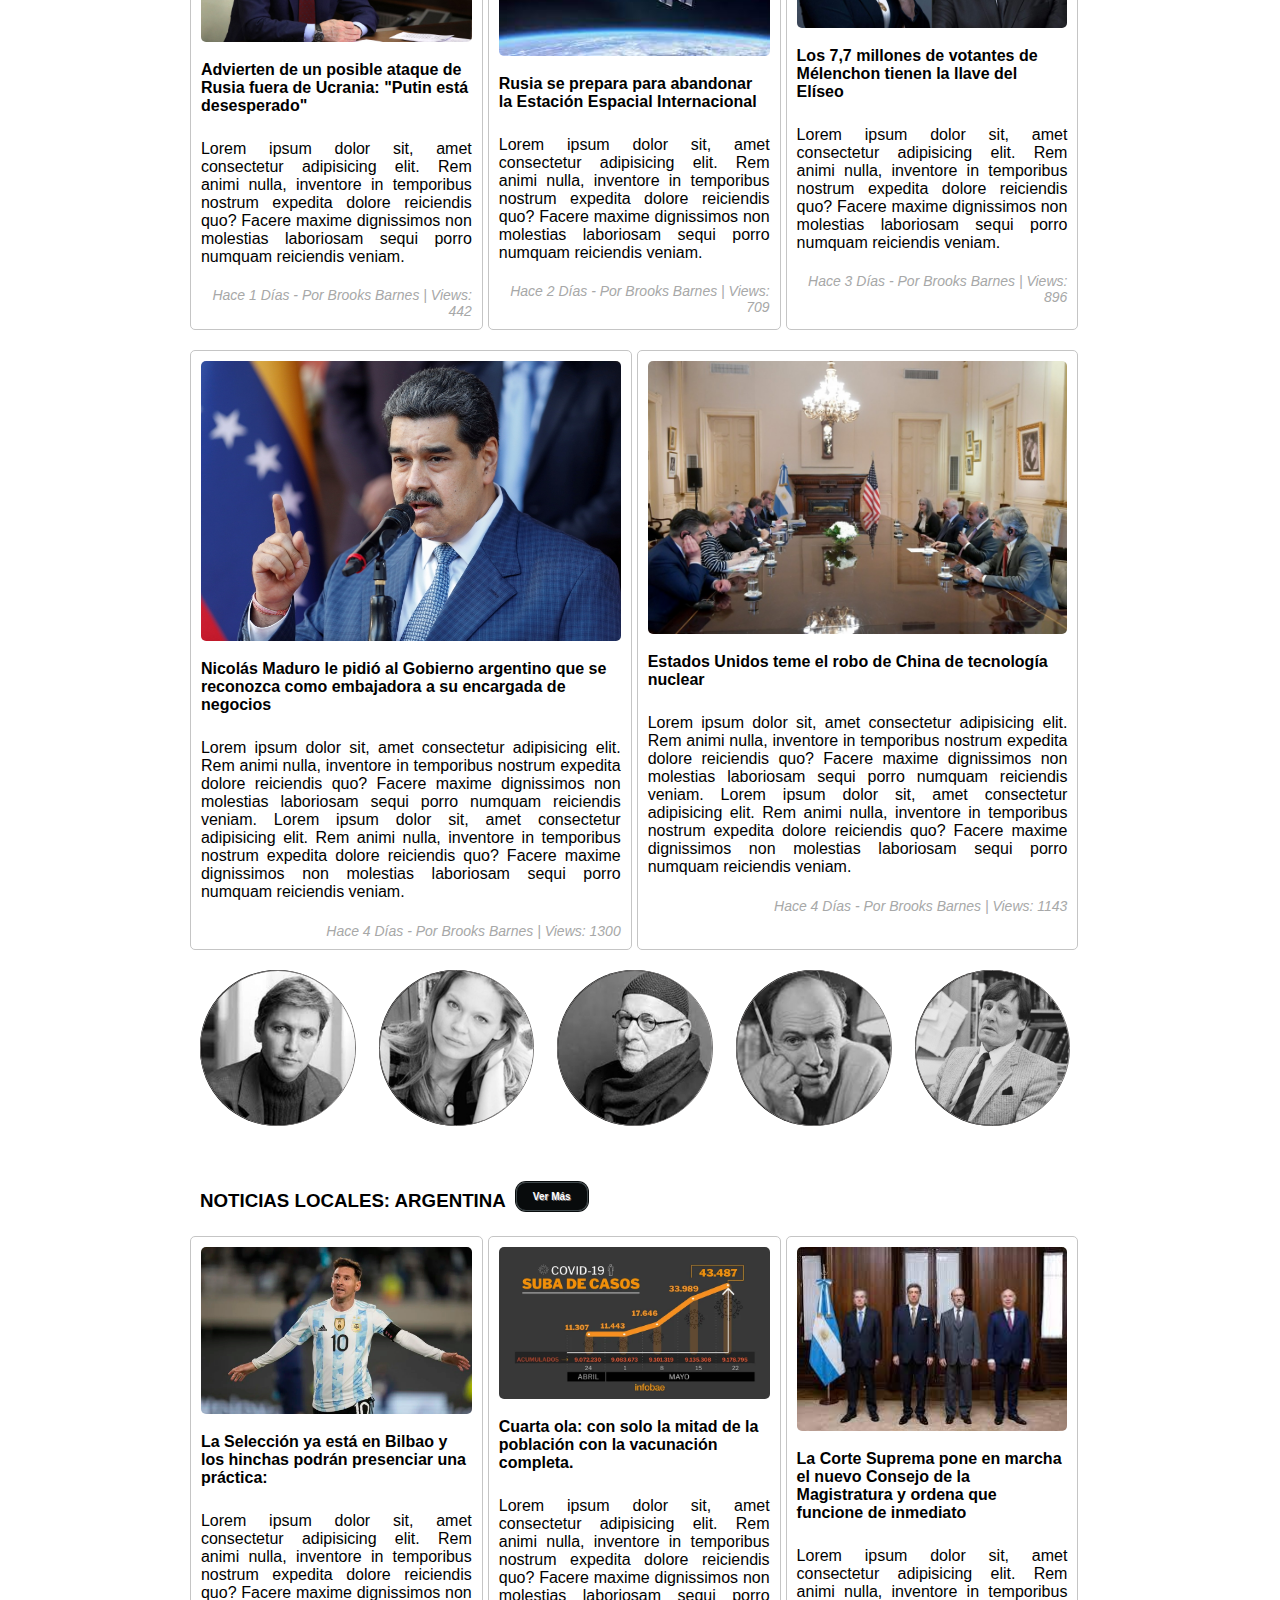
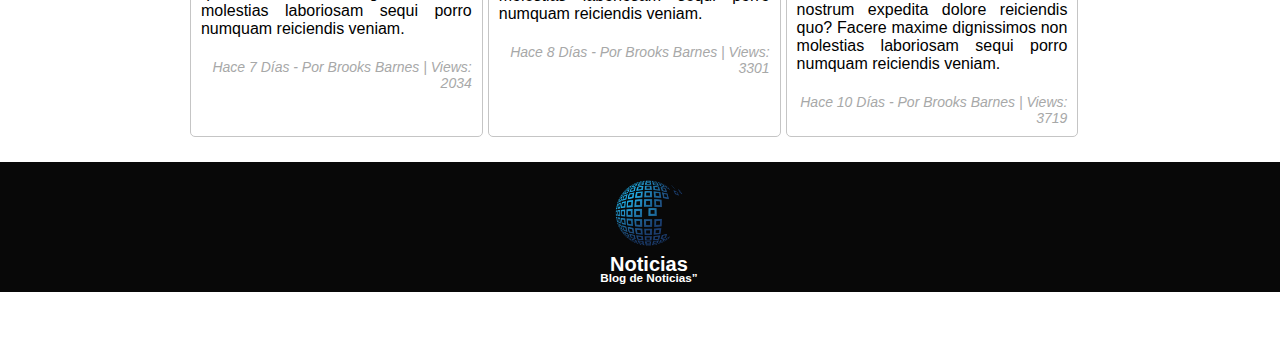
==== commit cc3228aa: "Formulario de Registro nuevo periodista" ====
--- a/index.html
+++ b/index.html
@@ -50,7 +50,7 @@
             <a href="conflictos.html" class="button">TURISMO</a>
             <a href="economia.html" class="button">ECONOMIA</a>
             <a href="tecnologia.html" class="button">TECNOLOGIA</a>
-            <a href="editorial.html" class="button">CONTACTO</a>
+            <a href="contacto.html" class="button">CONTACTO</a>
         </nav>
 
         <!-- Simulate a smartphone / tablet -->
@@ -66,7 +66,7 @@
                     <a href="conflictos.html" class="button">TURISMO</a>
                     <a href="economia.html" class="button">ECONOMIA</a>
                     <a href="tecnologia.html" class="button">TECNOLOGIA</a>
-                    <a href="editorial.html" class="button">CONTACTO</a>
+                    <a href="contacto.html" class="button">CONTACTO</a>
                     <a href="editorial.html" class="button">ULTIMAS NOTICIAS</a>
                     <a href="editorial.html" class="button">LO MAS LEIDO</a>
 
@@ -392,7 +392,7 @@
                     <div class="grid-item foto"><img src="fotoejemplo12.jpg" , alt="imagen12"
                             style="width: 100%;     border-radius: 5px; height: 100%"></div>
                     <div class="grid-item titulo">Cuarta ola: con solo la mitad de la población con la vacunación
-                        completa
+                        completa.
                     </div>
                     <div class="grid-item resumen" style="text-align: justify; ">Lorem ipsum dolor sit, amet consectetur
                         adipisicing elit. Rem animi nulla, inventore in temporibus nostrum expedita dolore reiciendis
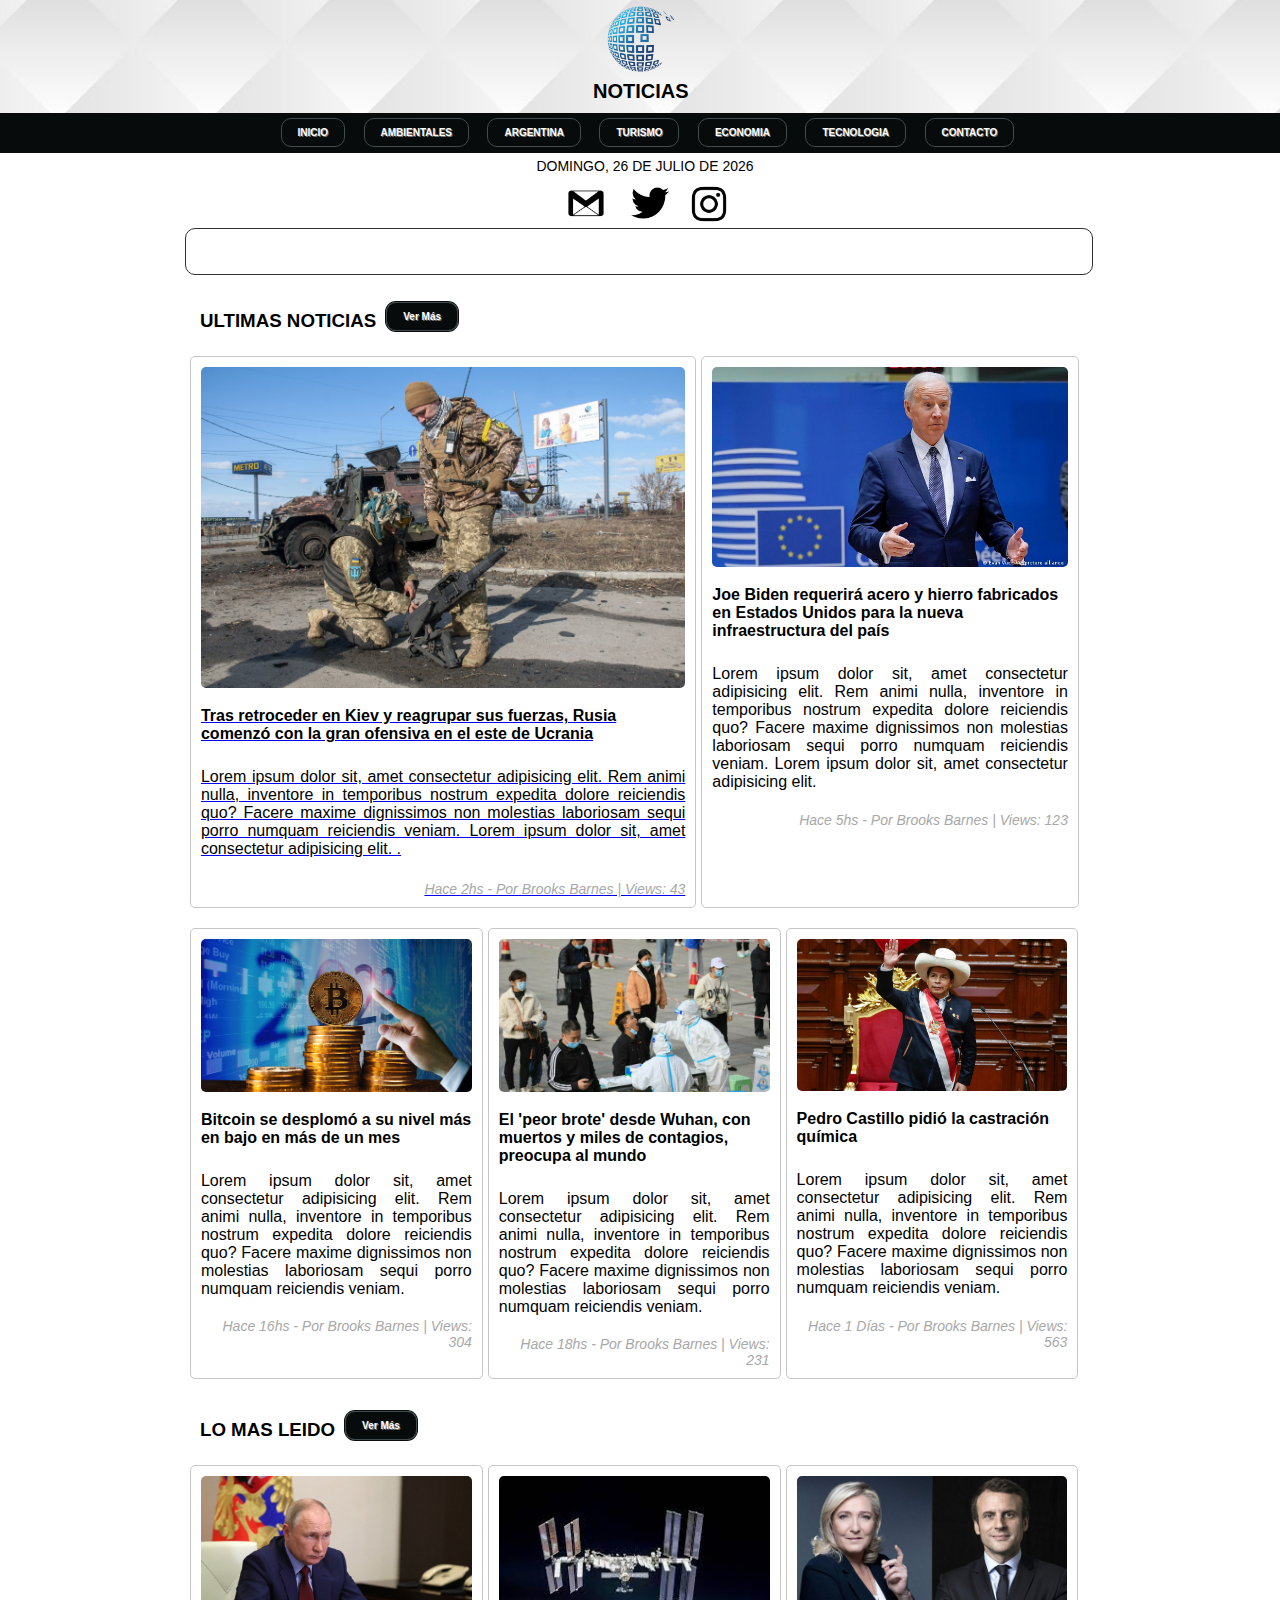
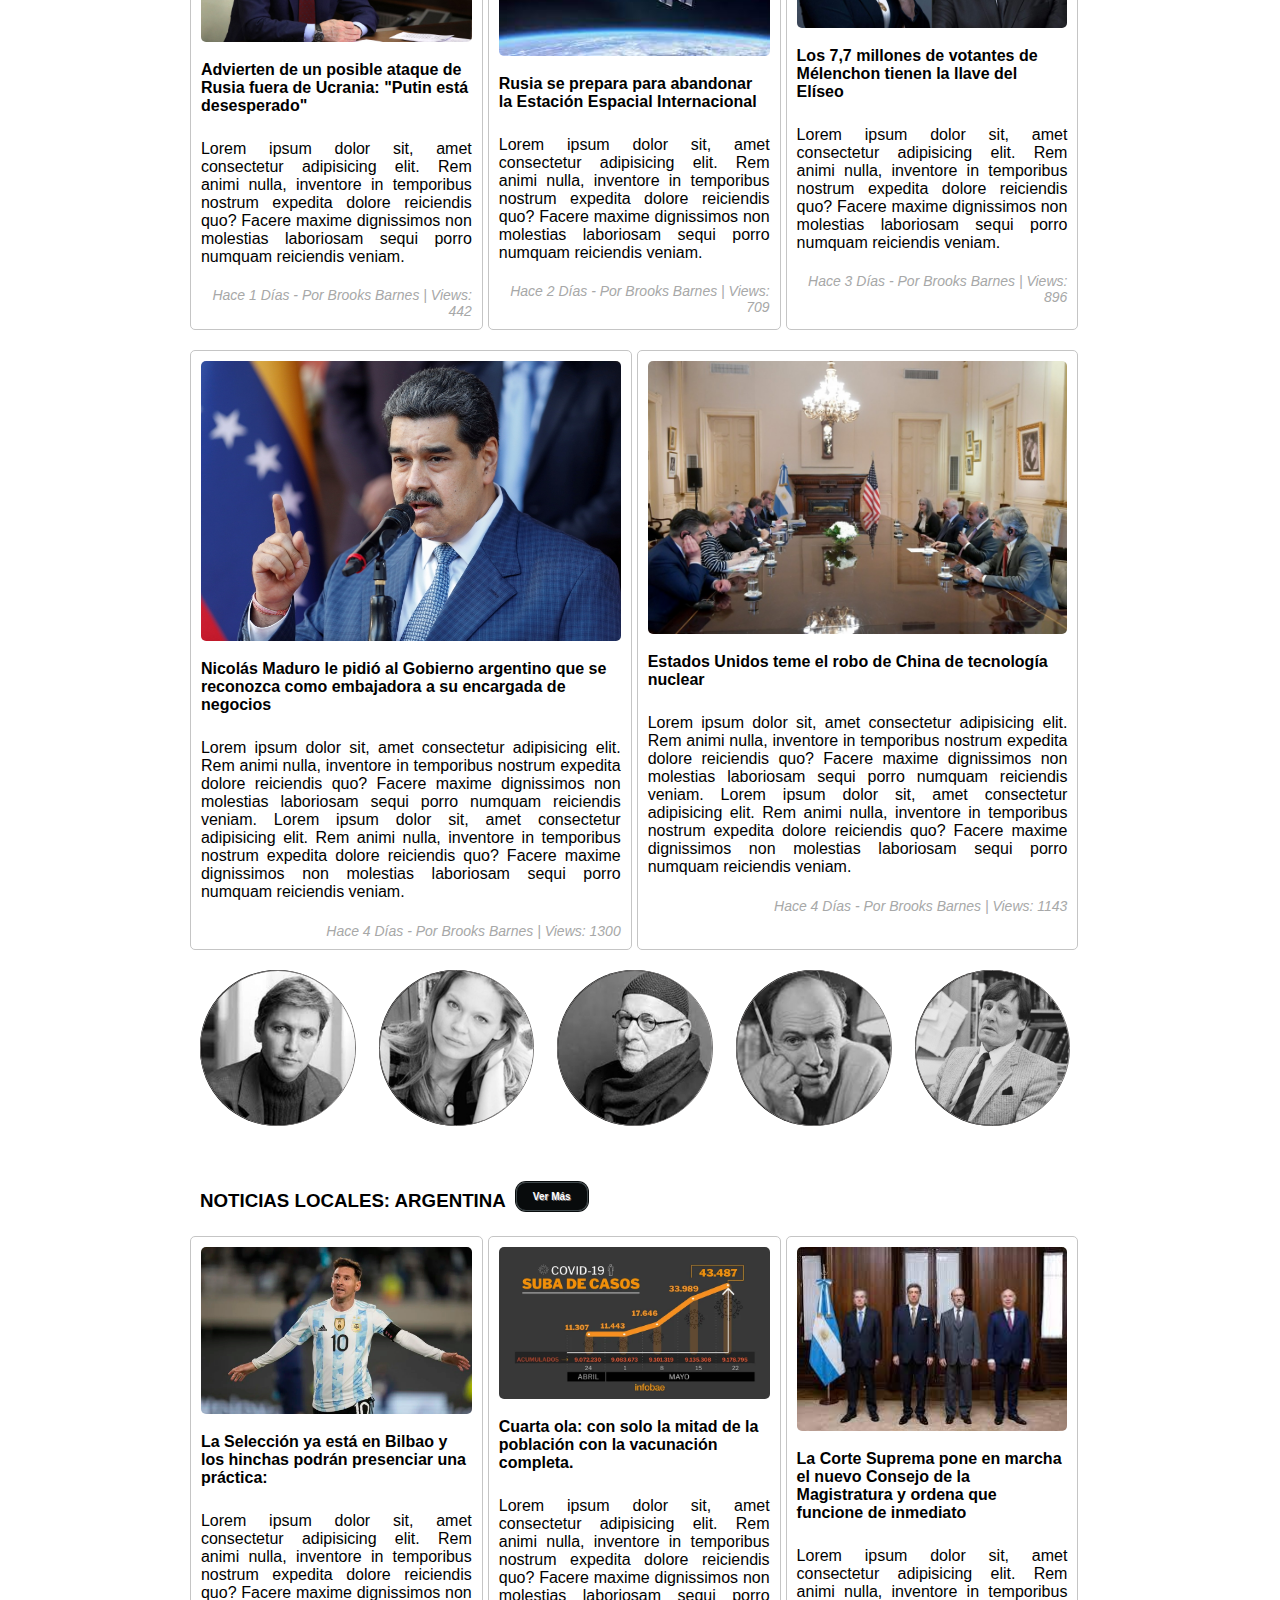
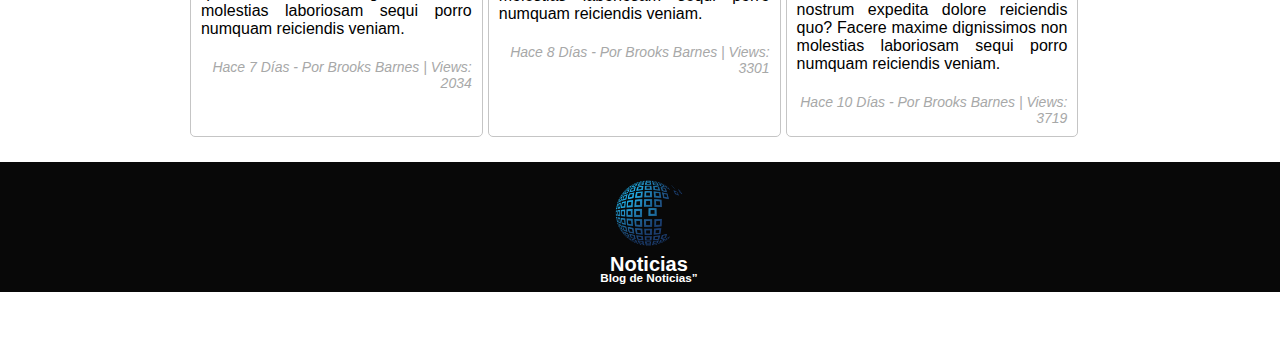
==== commit b591452e: "Textera con estilos + Link de NoticiaSelec" ====
--- a/index.html
+++ b/index.html
@@ -128,19 +128,23 @@
 
                 <div class="grid-item notaprin">
 
-                    <div class="grid-item foto"><img src="fotoejemplo1.jpg" , alt="imagen1"
-                            style="width: 100%; border-radius: 5px; height: 100%"></div>
-                    <div class="grid-item titulo">Tras retroceder en Kiev y reagrupar sus fuerzas, Rusia comenzó con la
-                        gran ofensiva en el este de Ucrania</div>
-                    <div class="grid-item resumen" style="text-align: justify; ">Lorem ipsum dolor sit, amet consectetur
-                        adipisicing elit. Rem animi nulla, inventore in temporibus nostrum expedita dolore reiciendis
-                        quo? Facere maxime dignissimos non molestias laboriosam sequi porro numquam reiciendis veniam.
-                        Lorem ipsum dolor sit, amet consectetur adipisicing elit. .</div>
-                    <div class="grid-item firma" style="text-align:right; padding-top: 1%;">Hace 2hs - Por Brooks Barnes
-                        | Views: 43</div>
-
-
-
+                    <a href="notiSelecShow.html" class="">
+                        <div class="grid-item foto"><img src="fotoejemplo1.jpg" , alt="imagen1"
+                                style="width: 100%; border-radius: 5px; height: 100%"></div>
+                        <div class="grid-item titulo">Tras retroceder en Kiev y reagrupar sus fuerzas, Rusia comenzó con
+                            la
+                            gran ofensiva en el este de Ucrania</div>
+                        <div class="grid-item resumen" style="text-align: justify; ">Lorem ipsum dolor sit, amet
+                            consectetur
+                            adipisicing elit. Rem animi nulla, inventore in temporibus nostrum expedita dolore
+                            reiciendis
+                            quo? Facere maxime dignissimos non molestias laboriosam sequi porro numquam reiciendis
+                            veniam.
+                            Lorem ipsum dolor sit, amet consectetur adipisicing elit. .</div>
+                        <div class="grid-item firma" style="text-align:right; padding-top: 1%;">Hace 2hs - Por Brooks
+                            Barnes
+                            | Views: 43</div>
+                    </a>
 
                 </div>
                 <div class="grid-item notasec">
--- a/estilosp.css
+++ b/estilosp.css
@@ -44,7 +44,7 @@
 }
 
 .topnav a.icon:hover {
-    background: #404141;
+    background: #dbdb69;
     display: block;
     position: absolute;
     right: 0;
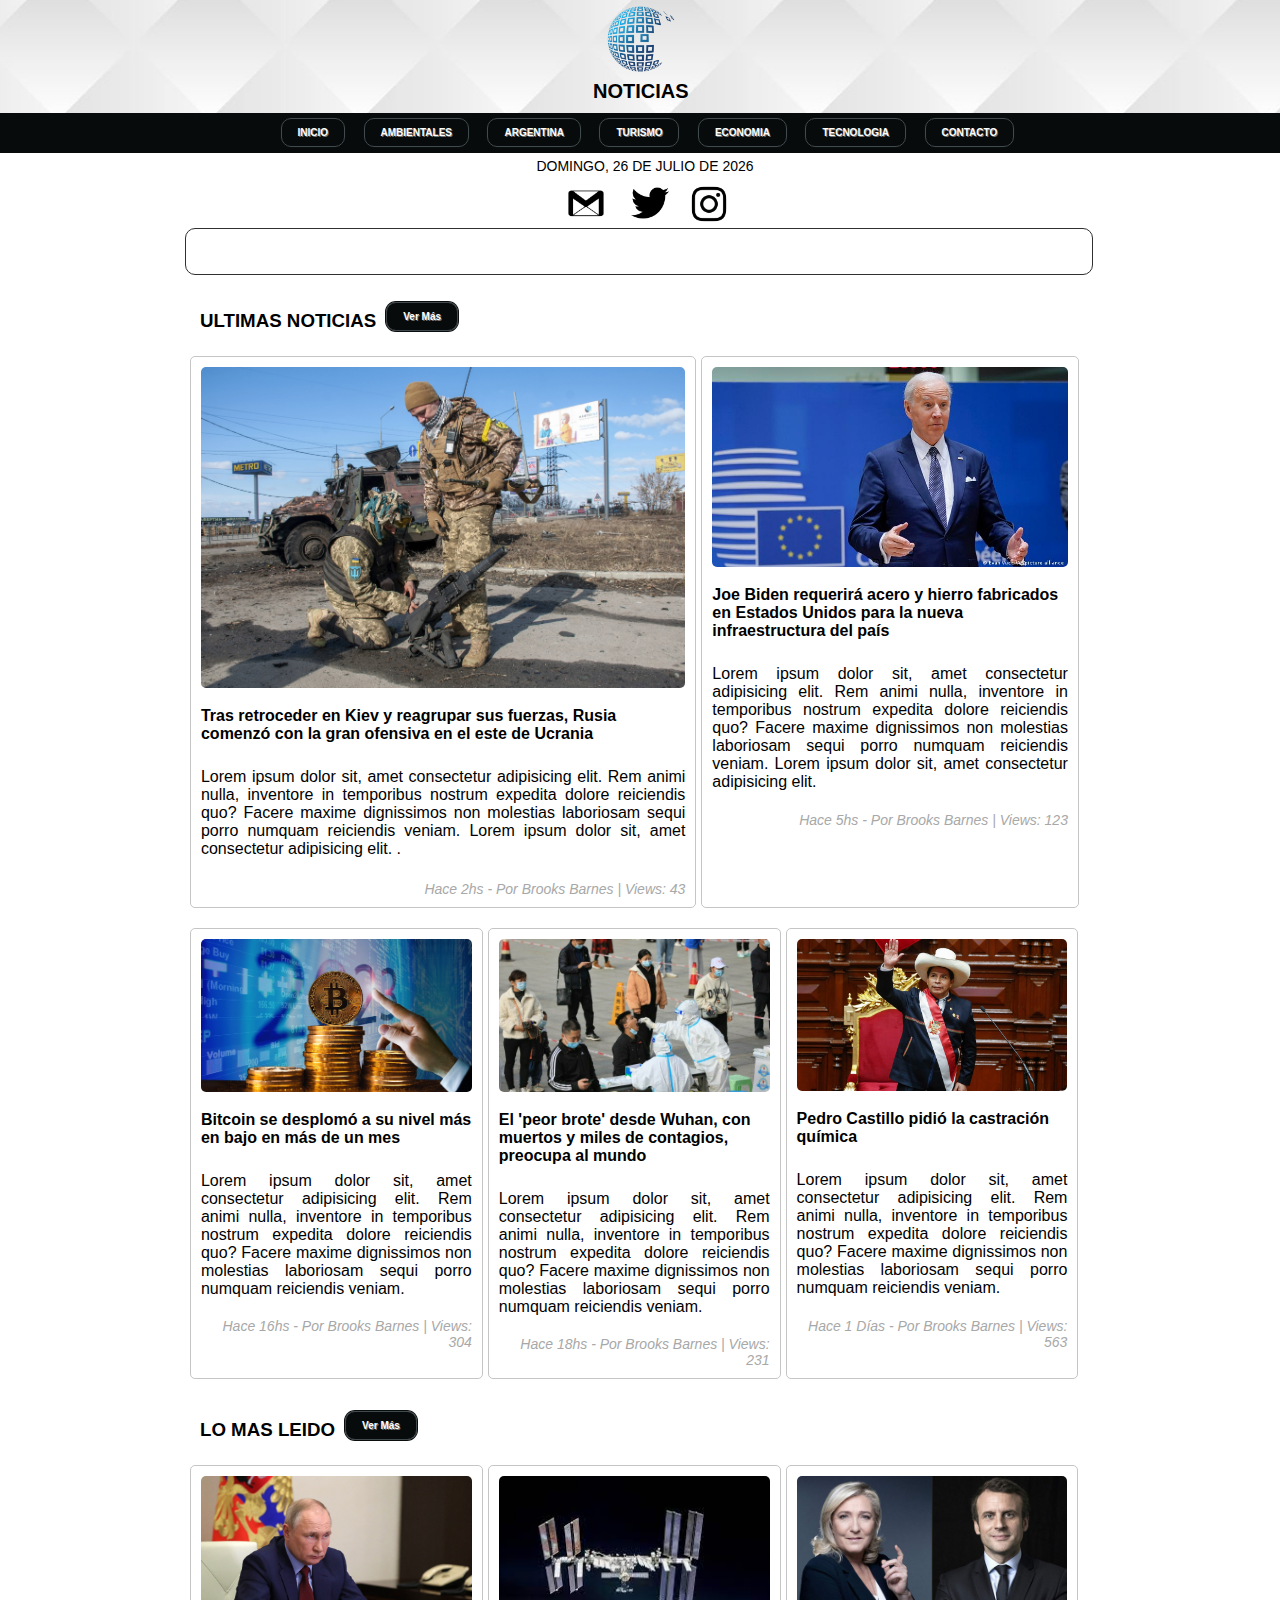
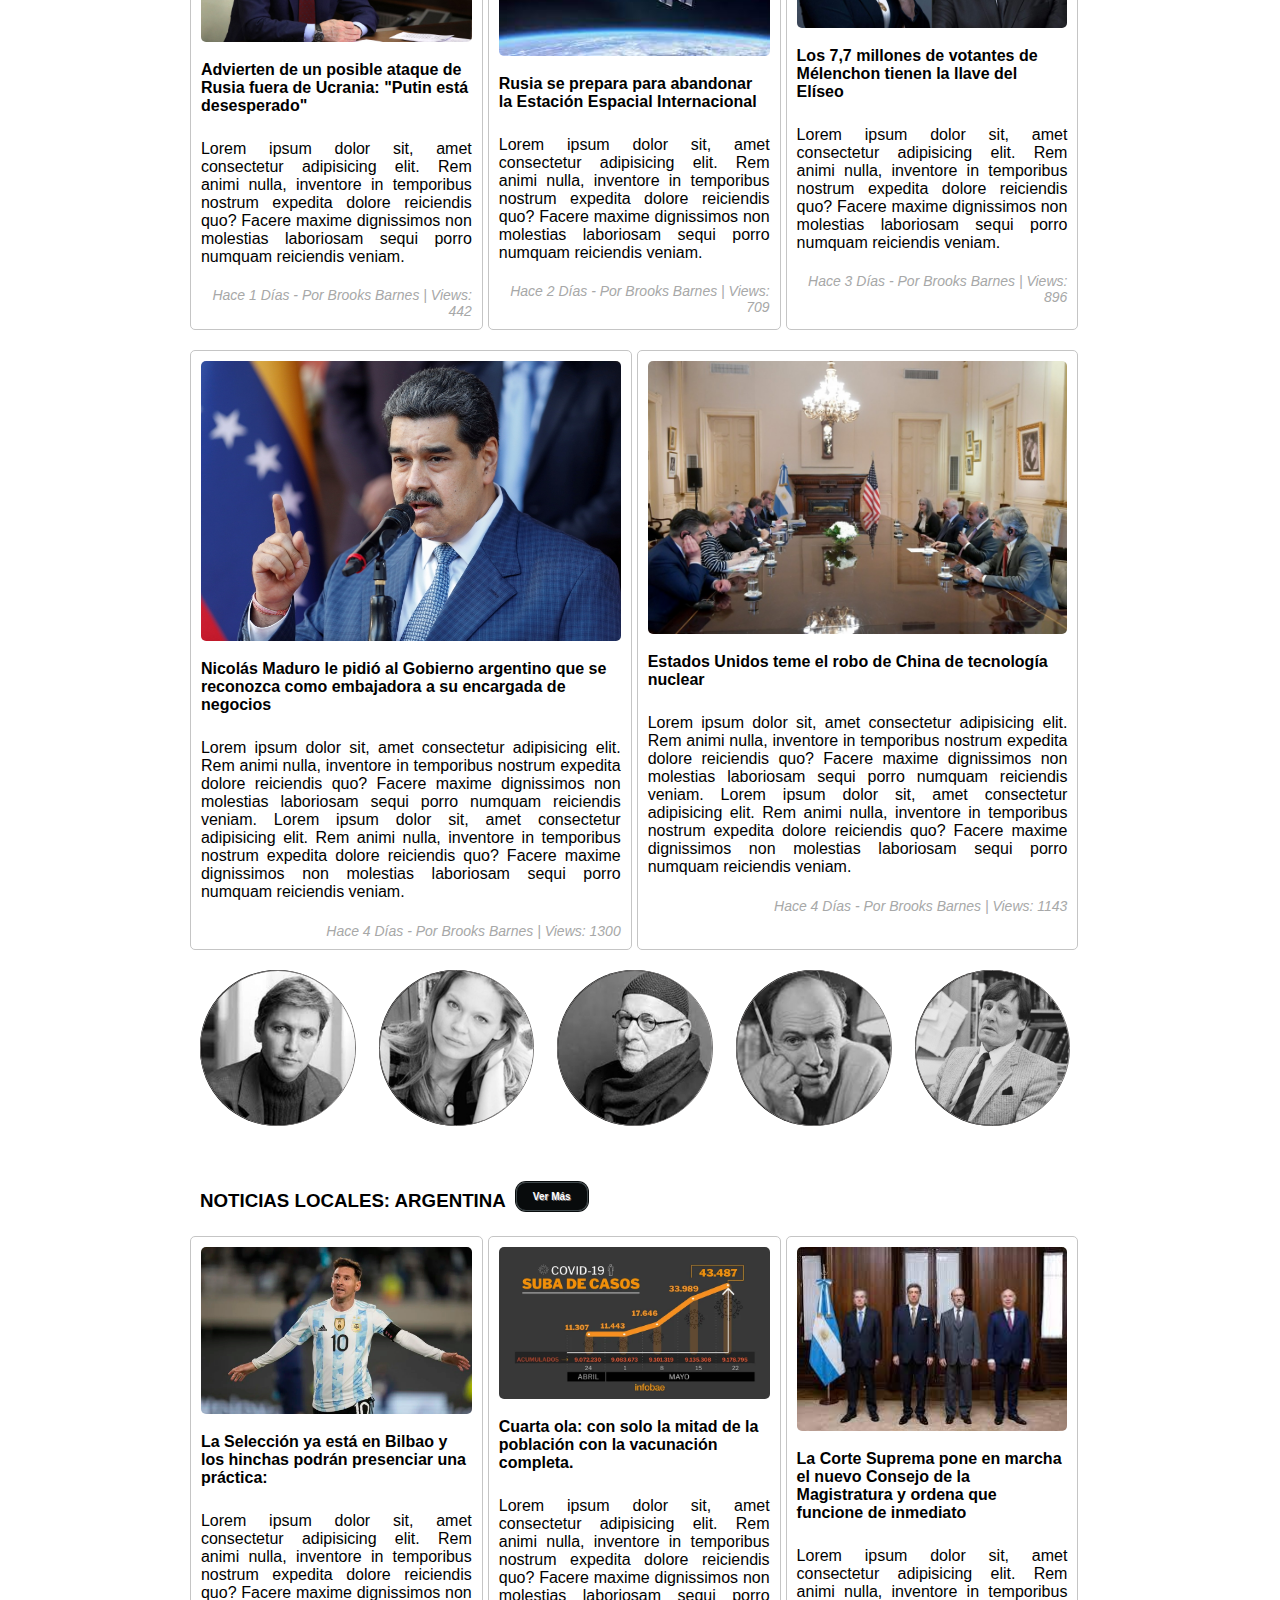
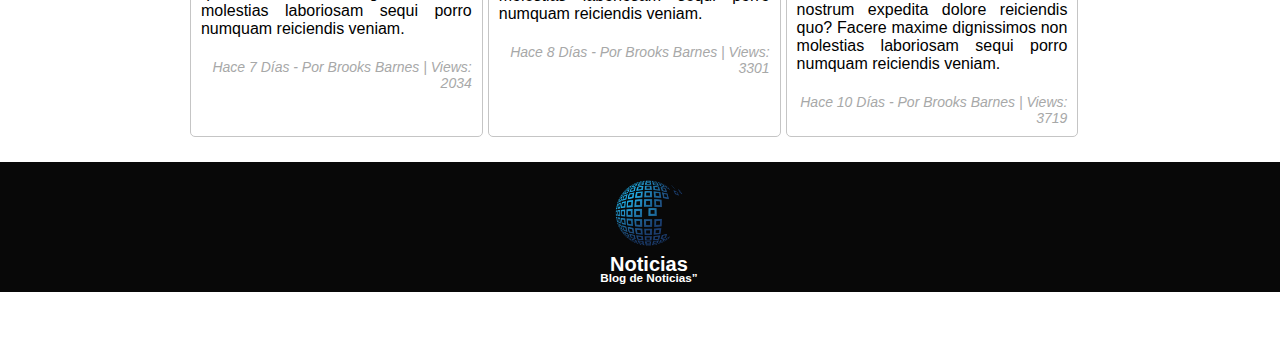
==== commit ff5fc383: "Todas las Secciones Actualizadas" ====
--- a/index.html
+++ b/index.html
@@ -128,7 +128,7 @@
 
                 <div class="grid-item notaprin">
 
-                    <a href="notiSelecShow.html" class="">
+                    <a href="notiSelecShow.html" class="noticia">
                         <div class="grid-item foto"><img src="fotoejemplo1.jpg" , alt="imagen1"
                                 style="width: 100%; border-radius: 5px; height: 100%"></div>
                         <div class="grid-item titulo">Tras retroceder en Kiev y reagrupar sus fuerzas, Rusia comenzó con
--- a/estilosp.css
+++ b/estilosp.css
@@ -291,6 +291,10 @@
     border-radius: 0px;
 }
 
+.noticia {
+    text-decoration: none;
+}
+
 .notaprin {
     background-color: white;
     /* Color de fondo del hijo */
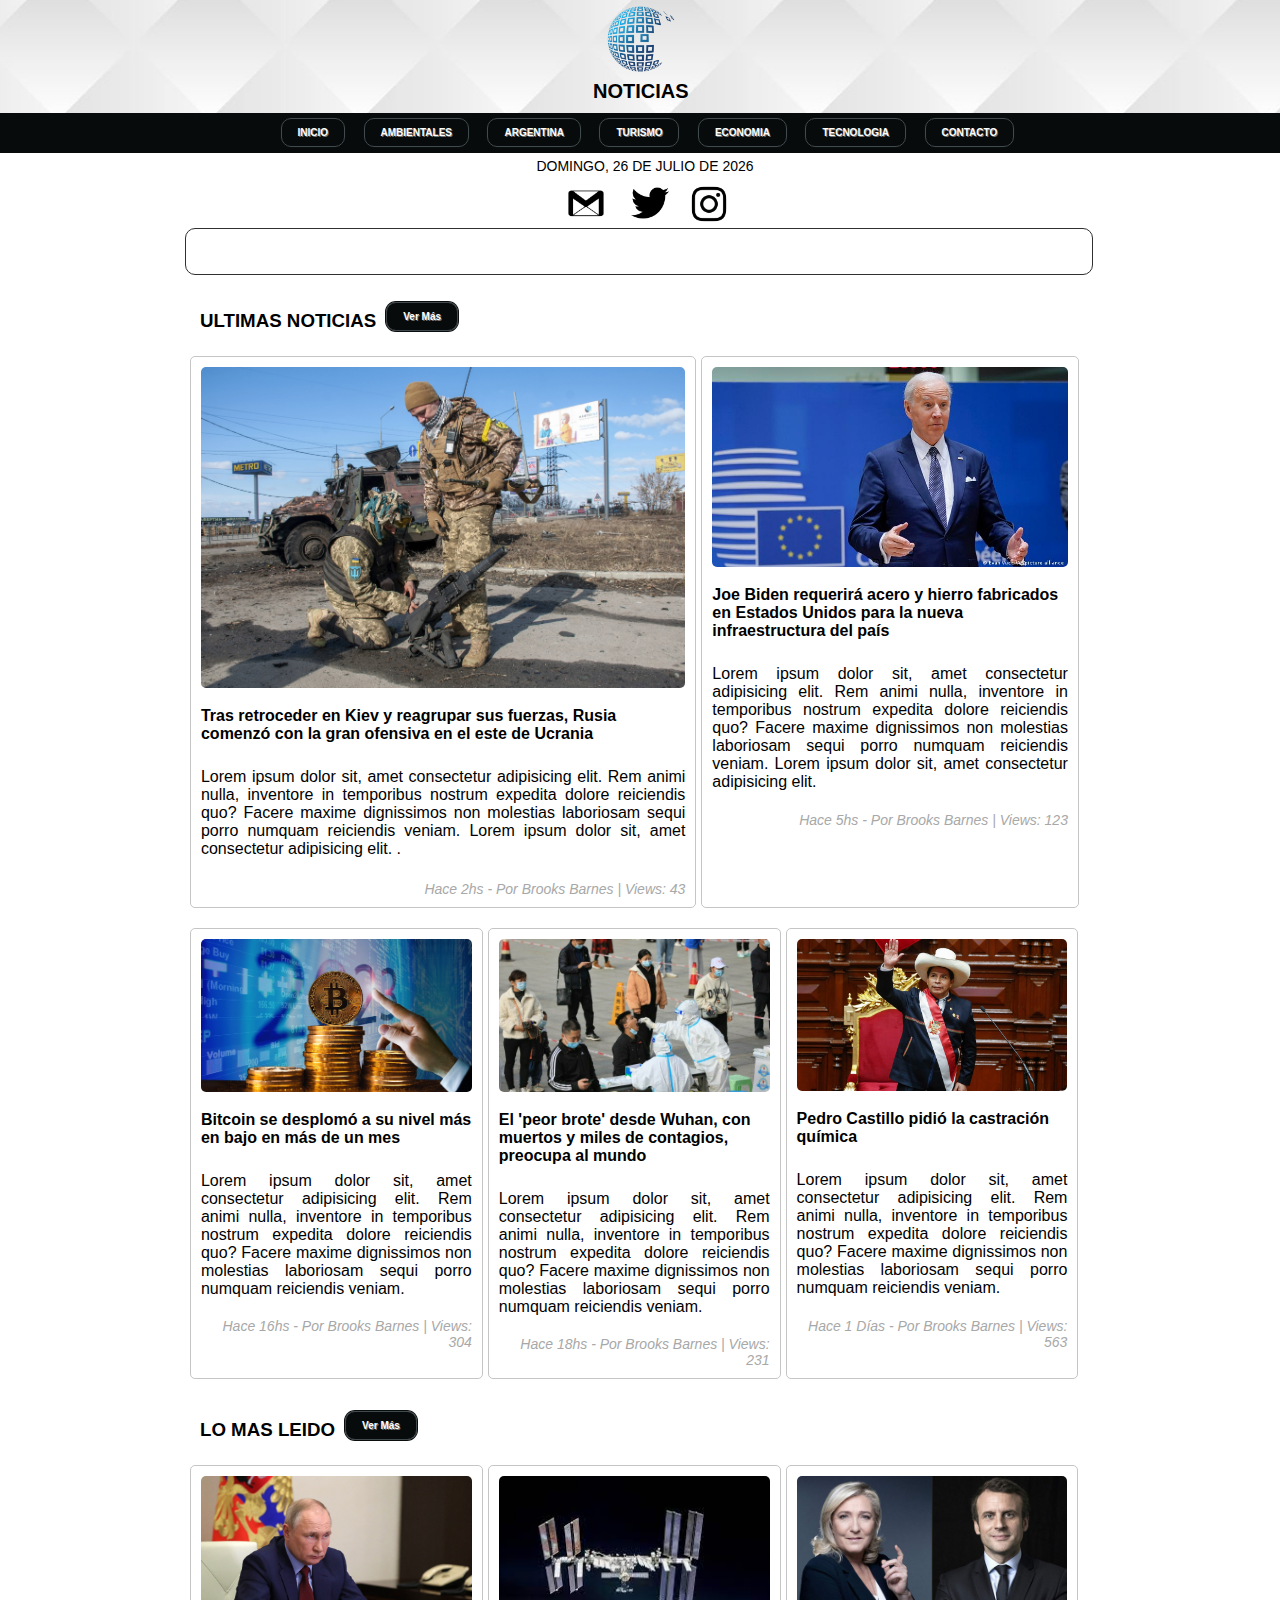
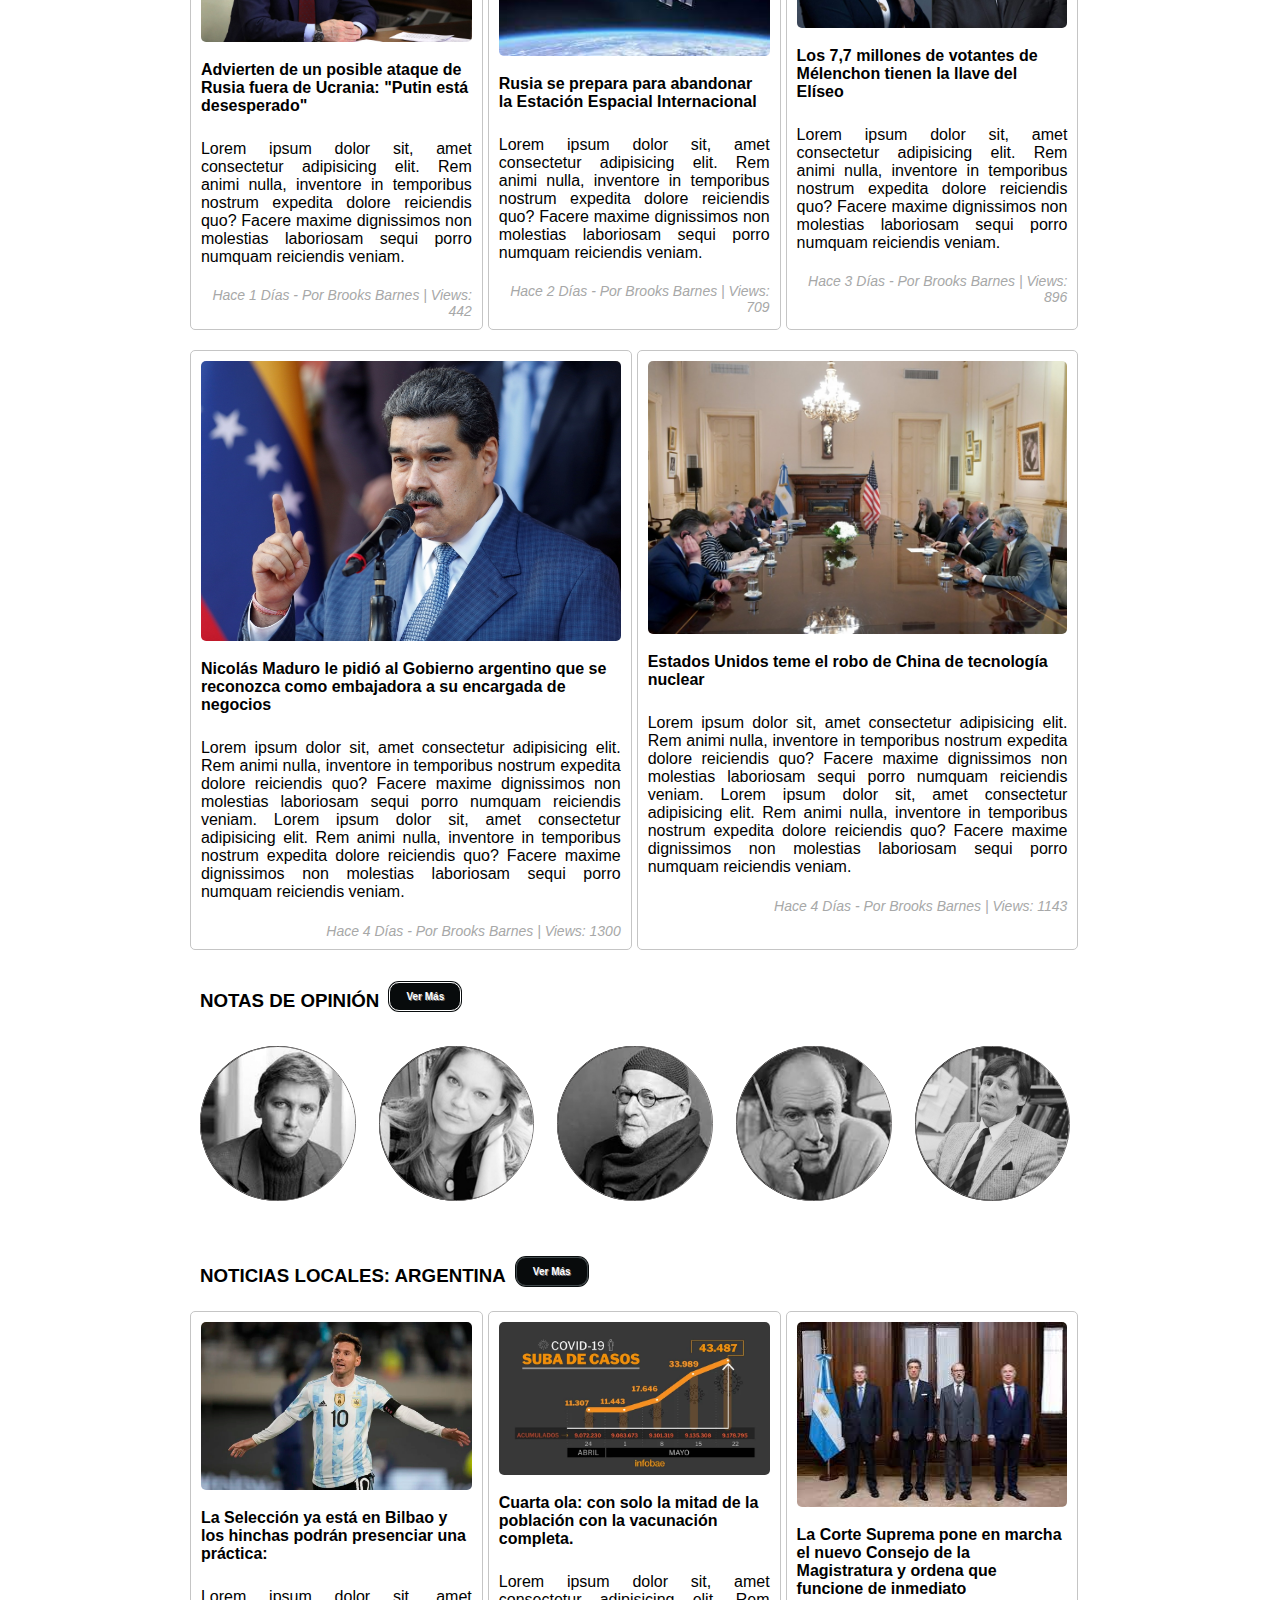
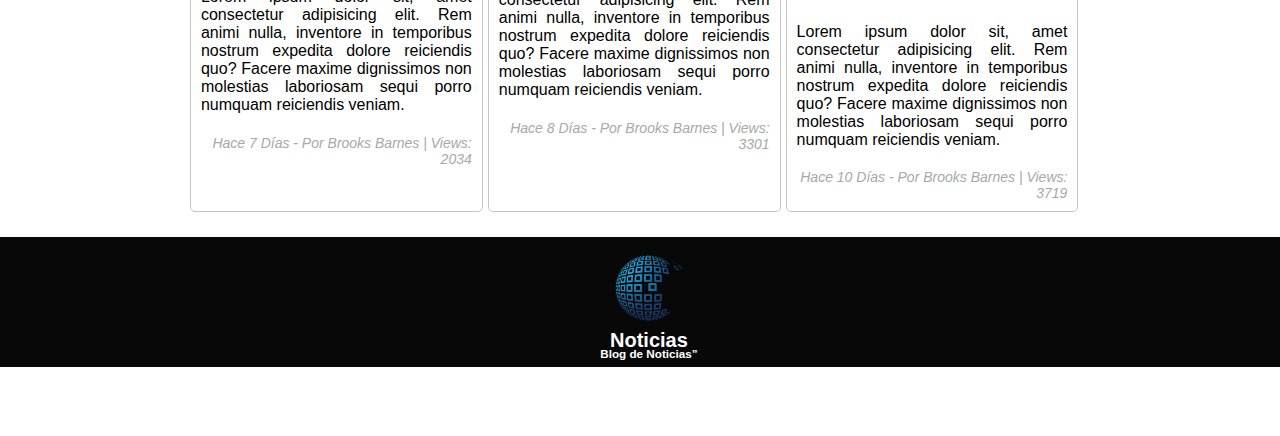
==== commit f3d67c3c: "NOtas de Opinion" ====
--- a/index.html
+++ b/index.html
@@ -301,6 +301,10 @@
 
             </div>
 
+            <div class="vermas">
+                <h3 class="notastitulo" style="margin-left: 15px;">NOTAS DE OPINIÓN<nav id="nav"
+                        style="text-align:left;"><a href="" class="button">Ver Más</a></h3>
+            </div>
 
             <div class="grid-container5">
 
--- a/estilosp.css
+++ b/estilosp.css
@@ -873,6 +873,10 @@
         display: flex;
     }
 
+    .notastitulo {
+        display: none;
+    }
+
     .vermas {
         font-size: 12px;
     }
